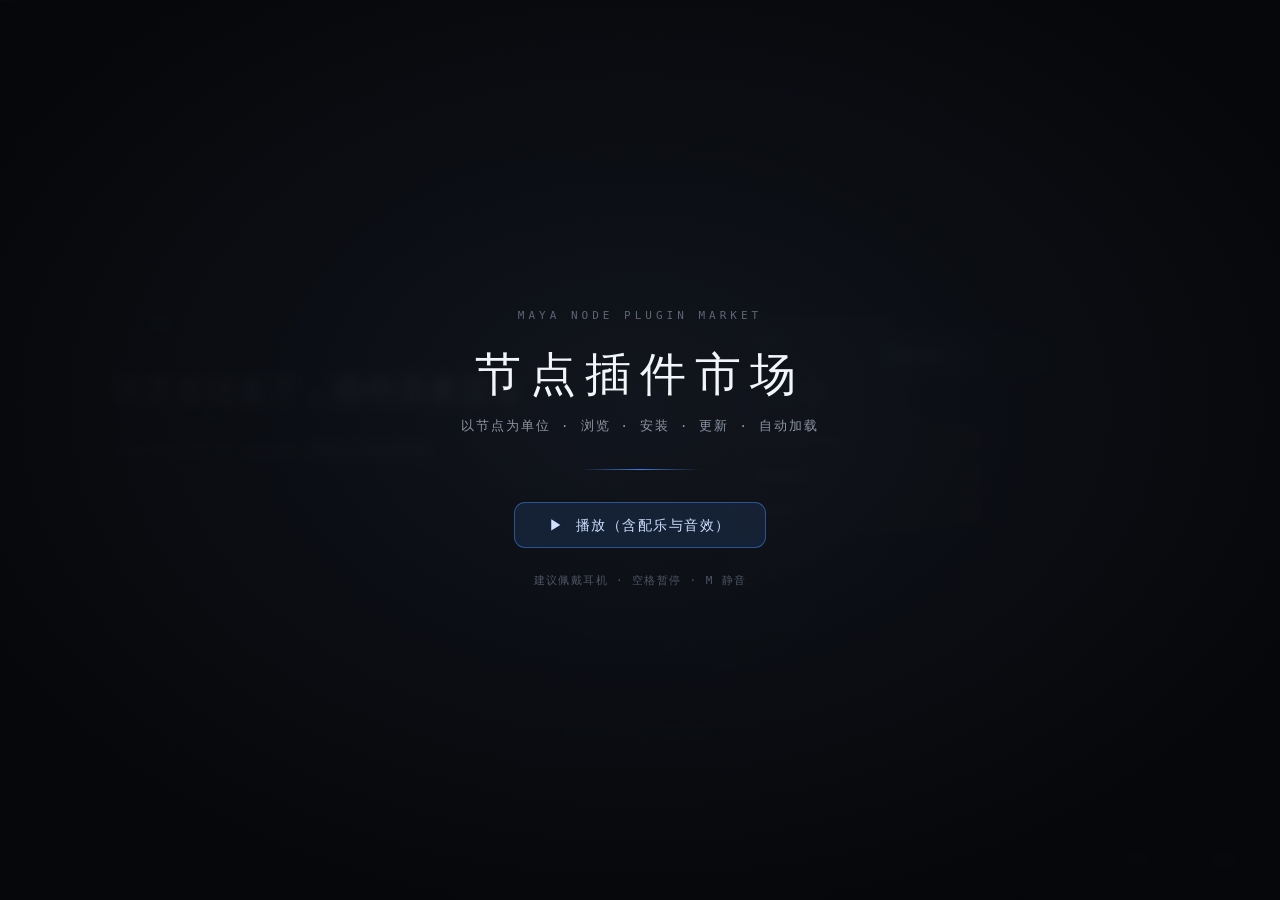
==== promo/node_market_trailer.html @ d29699cb "docs: add node plugin market promo trailer (self-contained HTML)" ====
<!doctype html>
<html lang="zh-CN">
<head>
<meta charset="utf-8">
<meta name="viewport" content="width=device-width,initial-scale=1">
<title>节点插件市场 · 宣传影片</title>
<style>
  html,body{margin:0;height:100%;background:#06070a;overflow:hidden}
  #stage{position:fixed;inset:0;display:block}
  #bar{position:fixed;top:0;left:0;height:2px;width:0;z-index:9;
    background:linear-gradient(90deg,#3f7fe0,#9b7fe0,#2ebf9f);
    box-shadow:0 0 16px rgba(63,127,224,.85)}
  .btn{position:fixed;bottom:24px;z-index:9;padding:9px 16px;border-radius:9px;cursor:pointer;
    background:rgba(20,23,28,.78);color:#c9d0db;border:1px solid rgba(63,127,224,.32);
    font:13px/1 "Cascadia Mono",Consolas,"Microsoft YaHei",monospace;letter-spacing:.5px;
    backdrop-filter:blur(8px);transition:.2s}
  .btn:hover{color:#eef2f8;border-color:#3f7fe0;transform:translateY(-1px)}
  #replay{right:26px}
  #mute{right:112px;min-width:76px;text-align:center}
  #hint{position:fixed;left:26px;bottom:28px;z-index:9;color:#3f4653;
    font:11px/1.5 "Cascadia Mono",Consolas,"Microsoft YaHei",monospace;letter-spacing:.8px;user-select:none}
  #start{position:fixed;inset:0;z-index:20;display:flex;align-items:center;justify-content:center;
    background:radial-gradient(60% 60% at 50% 45%,rgba(18,22,30,.92),rgba(6,7,10,.98));
    backdrop-filter:blur(6px);transition:opacity .5s}
  #start.hide{opacity:0;pointer-events:none}
  .st-in{text-align:center;max-width:640px}
  .st-kicker{font:11px/1 "Cascadia Mono",Consolas,monospace;letter-spacing:4px;color:#5c6675;margin-bottom:26px}
  .st-t{font:300 46px/1.2 "Microsoft YaHei","PingFang SC",sans-serif;color:#f2f5fa;letter-spacing:9px}
  .st-s{margin-top:14px;font:13px/1.6 "Cascadia Mono",Consolas,"Microsoft YaHei",monospace;
    color:#8d96a4;letter-spacing:2px}
  .st-line{width:120px;height:1px;margin:32px auto;background:linear-gradient(90deg,transparent,#3f7fe0,transparent)}
  #go{padding:15px 34px;border-radius:11px;cursor:pointer;border:1px solid rgba(63,127,224,.55);
    background:rgba(63,127,224,.14);color:#cfdfff;font:14px/1 "Microsoft YaHei",sans-serif;
    letter-spacing:1.5px;transition:.22s}
  #go:hover{background:rgba(63,127,224,.26);border-color:#3f7fe0;transform:translateY(-1px)}
  .st-h{margin-top:24px;font:11px/1.6 "Cascadia Mono",Consolas,"Microsoft YaHei",monospace;
    color:#4d5563;letter-spacing:1.4px}
</style>
</head>
<body>
<canvas id="stage"></canvas>
<div id="bar"></div>
<button id="replay" class="btn">重播</button>
<button id="mute" class="btn">♪ 声音</button>
<div id="hint">空格 暂停 · M 静音 · R 重播</div>
<div id="start">
  <div class="st-in">
    <div class="st-kicker">MAYA NODE PLUGIN MARKET</div>
    <div class="st-t">节点插件市场</div>
    <div class="st-s">以节点为单位 · 浏览 · 安装 · 更新 · 自动加载</div>
    <div class="st-line"></div>
    <button id="go">▶&nbsp; 播放（含配乐与音效）</button>
    <div class="st-h">建议佩戴耳机 · 空格暂停 · M 静音</div>
  </div>
</div>
<script>
(function(){
'use strict';

var W=1600,H=900,DUR=56;
var D={bg:'#06070a',text:'#f2f5fa',dim:'#98a1b0',faint:'#5e6673',
  blue:'#4a86e8',purple:'#9b7fe0',teal:'#2ebf9f',yellow:'#f2c14e',red:'#e05561',green:'#57c98a'};
// 实际界面配色（Maya 深灰主题）
var U={win:'#32353a',bar:'#2b2e33',card:'#41454b',cardHi:'#474b52',input:'#2c2f34',
  border:'rgba(255,255,255,0.10)',border2:'rgba(255,255,255,0.16)',
  text:'#eceef1',dim:'#a8aeb6',faint:'#7d848c',
  accent:'#3f7fe0',accentDeep:'#2f65b8',green:'#41a86b',yellow:'#f2c14e',red:'#e05561',
  chip:'#3a3e44'};
var MONO='"Cascadia Mono",Consolas,"Microsoft YaHei",monospace';
var SANS='"Microsoft YaHei","PingFang SC",sans-serif';

// 真实插件图标
var ICON_SRC="[data-uri]";
var ICON=new Image(); ICON.src=ICON_SRC;

var canvas=document.getElementById('stage'),ctx=canvas.getContext('2d'),bar=document.getElementById('bar');
var cw=0,ch=0,vs=1,vx=0,vy=0;
function resize(){
  var dpr=Math.min(window.devicePixelRatio||1,2);
  cw=Math.floor(window.innerWidth*dpr); ch=Math.floor(window.innerHeight*dpr);
  canvas.width=cw; canvas.height=ch;
  canvas.style.width=window.innerWidth+'px'; canvas.style.height=window.innerHeight+'px';
  vs=Math.min(cw/W,ch/H); vx=(cw-W*vs)/2; vy=(ch-H*vs)/2;
}
window.addEventListener('resize',resize); resize();

// ---------------- 数学 ----------------
function clamp(v,a,b){return v<a?a:(v>b?b:v);}
function lin(t,a,b){return clamp((t-a)/(b-a),0,1);}
function easeOut(x){return 1-Math.pow(1-x,3);}
function easeInOut(x){return x<0.5?4*x*x*x:1-Math.pow(-2*x+2,3)/2;}
function easeOutQuint(x){return 1-Math.pow(1-x,5);}
function easeOutBack(x){var c=1.9;return 1+(c+1)*Math.pow(x-1,3)+c*Math.pow(x-1,2);}
function win(t,a,b,c,d){if(t<=a||t>=d)return 0;if(t<b)return easeOut(lin(t,a,b));if(t<=c)return 1;return 1-easeInOut(lin(t,c,d));}

// ---------------- 绘制原语 ----------------
function font(size,weight){return (weight||400)+' '+size+'px '+MONO;}
function txt(s,x,y,size,color,alpha,align,weight,spacing,family){
  if(alpha===undefined)alpha=1;
  if(alpha<=0.004||s===undefined||s==='')return;
  ctx.save(); ctx.globalAlpha=alpha; ctx.font=(weight||400)+' '+size+'px '+(family||MONO);
  ctx.fillStyle=color; ctx.textAlign=align||'left'; ctx.textBaseline='alphabetic';
  if(spacing&&'letterSpacing' in ctx)ctx.letterSpacing=spacing+'px';
  ctx.fillText(String(s),x,y); ctx.restore();
}
function measure(s,size,weight,spacing,family){
  ctx.save(); ctx.font=(weight||400)+' '+size+'px '+(family||MONO);
  if(spacing&&'letterSpacing' in ctx)ctx.letterSpacing=spacing+'px';
  var w=ctx.measureText(String(s)).width; ctx.restore(); return w;
}
function rrect(x,y,w,h,r,fill,stroke,lw,alpha){
  if(alpha===undefined)alpha=1;
  if(alpha<=0.004||w<=0||h<=0)return;
  ctx.save(); ctx.globalAlpha=alpha;
  var rr=Math.min(r,Math.abs(w)/2,Math.abs(h)/2);
  ctx.beginPath(); ctx.moveTo(x+rr,y);
  ctx.arcTo(x+w,y,x+w,y+h,rr); ctx.arcTo(x+w,y+h,x,y+h,rr);
  ctx.arcTo(x,y+h,x,y,rr); ctx.arcTo(x,y,x+w,y,rr);
  ctx.closePath();
  if(fill){ctx.fillStyle=fill;ctx.fill();}
  if(stroke){ctx.lineWidth=lw||1;ctx.strokeStyle=stroke;ctx.stroke();}
  ctx.restore();
}
// 深色实心面板（实际 UI 用）
function solid(x,y,w,h,r,fill,alpha,stroke){
  rrect(x,y,w,h,r,fill,stroke||null,1,alpha);
}
function glow(x,y,r,color,alpha){
  if(alpha<=0.004||r<=0)return;
  ctx.save(); ctx.globalAlpha=alpha;
  var g=ctx.createRadialGradient(x,y,0,x,y,r);
  g.addColorStop(0,color);
  g.addColorStop(0.45,color.replace(/rgba\(([^,]+),([^,]+),([^,]+),([^)]+)\)/,
    function(m,a,b,c2,d){return 'rgba('+a+','+b+','+c2+','+(d*0.42)+')';}));
  g.addColorStop(1,'rgba(0,0,0,0)');
  ctx.fillStyle=g; ctx.beginPath(); ctx.arc(x,y,r,0,Math.PI*2); ctx.fill(); ctx.restore();
}
function dot(x,y,r,color,alpha){
  if(alpha<=0.004)return;
  ctx.save(); ctx.globalAlpha=alpha; ctx.fillStyle=color;
  ctx.beginPath(); ctx.arc(x,y,r,0,Math.PI*2); ctx.fill(); ctx.restore();
}
function line(x1,y1,x2,y2,color,alpha,lw,dash){
  if(alpha<=0.004)return;
  ctx.save(); ctx.globalAlpha=alpha; ctx.strokeStyle=color; ctx.lineWidth=lw||1;
  if(dash)ctx.setLineDash(dash);
  ctx.beginPath(); ctx.moveTo(x1,y1); ctx.lineTo(x2,y2); ctx.stroke(); ctx.restore();
}
function hexRgb(hex){
  var m=String(hex).match(/^#?(..)(..)(..)$/);
  if(!m)return '74,134,232';
  return parseInt(m[1],16)+','+parseInt(m[2],16)+','+parseInt(m[3],16);
}
function hexNode(cx,cy,r,color,alpha,fillA,hole){
  if(alpha<=0.004||r<=0)return;
  var rgb=hexRgb(color);
  ctx.save(); ctx.globalAlpha=alpha; ctx.beginPath();
  for(var i=0;i<6;i++){
    var a=Math.PI/6+i*Math.PI/3,x=cx+Math.cos(a)*r,y=cy+Math.sin(a)*r;
    if(i===0)ctx.moveTo(x,y); else ctx.lineTo(x,y);
  }
  ctx.closePath();
  ctx.fillStyle='rgba('+rgb+','+((fillA===undefined)?0.14:fillA)+')'; ctx.fill();
  if(color){ctx.lineWidth=1.2;ctx.strokeStyle=color;ctx.stroke();}
  if(hole!==0){ctx.fillStyle='rgba(9,11,15,0.6)';
    ctx.beginPath(); ctx.arc(cx,cy,Math.max(2,r*0.24),0,Math.PI*2); ctx.fill();}
  ctx.restore();
}
function drawIcon(cx,cy,size,alpha,rot,glowA){
  if(alpha<=0.004||size<=1)return;
  if(glowA)glow(cx,cy,size*0.9,'rgba(74,134,232,0.5)',glowA);
  ctx.save(); ctx.globalAlpha=alpha; ctx.translate(cx,cy);
  if(rot)ctx.rotate(rot);
  if(ICON.complete&&ICON.naturalWidth)ctx.drawImage(ICON,-size/2,-size/2,size,size);
  else rrect(-size/2,-size/2,size,size,size*0.2,'#262a31','rgba(74,134,232,0.6)',2,1);
  ctx.restore();
}
// 插件图标方块：首字 + 品牌色渐变（与实际卡片一致）
function charTile(x,y,size,ch,accent,alpha){
  if(alpha<=0.004||size<=2)return;
  var g=ctx.createLinearGradient(x,y,x,y+size);
  g.addColorStop(0,accent);
  g.addColorStop(1,'rgba(0,0,0,0.55)');
  ctx.save(); ctx.globalAlpha=alpha;
  rrect(x,y,size,size,Math.max(3,size*0.13),accent,null,0,1);
  ctx.fillStyle=g; rrect(x,y,size,size,Math.max(3,size*0.13),g,null,0,1);
  txt(ch,x+size/2,y+size*0.5+size*0.22,size*0.52,'#ffffff',1,'center',600,0,SANS);
  ctx.restore();
}
function chip(s,x,y,color,alpha,size,tint){
  size=size||11;
  var w=measure(s,size,500)+20;
  rrect(x,y,w,22,11,tint||'rgba(255,255,255,0.045)',color,1,alpha);
  txt(s,x+w/2,y+15,size,color,alpha,'center',500,0.3);
  return w;
}
function micro(s,x,y,alpha,color){
  txt(s,x,y,10.5,color||D.faint,alpha,'left',500,3);
}
function ringPulse(cx,cy,r0,r1,p,color,alpha,lw){
  if(p<=0||p>=1)return;
  ctx.save(); ctx.globalAlpha=alpha*(1-p)*0.85;
  ctx.strokeStyle=color; ctx.lineWidth=lw||2;
  ctx.beginPath(); ctx.arc(cx,cy,r0+(r1-r0)*p,0,Math.PI*2); ctx.stroke(); ctx.restore();
}
function pbar(x,y,w,h,p,color,alpha,bgColor){
  rrect(x,y,w,h,h/2,bgColor||'rgba(255,255,255,0.055)',null,0,alpha);
  if(p>0)rrect(x,y,w*p,h,h/2,color,null,0,alpha);
}
function drawCursor(x,y,a){
  if(a<=0.004)return;
  ctx.save(); ctx.globalAlpha=a; ctx.fillStyle='#ffffff';
  ctx.beginPath();
  ctx.moveTo(x,y); ctx.lineTo(x,y+21); ctx.lineTo(x+5.6,y+16.2);
  ctx.lineTo(x+9.4,y+24.2); ctx.lineTo(x+13.2,y+22.5);
  ctx.lineTo(x+9.4,y+14.5); ctx.lineTo(x+15.3,y+13.8);
  ctx.closePath(); ctx.fill();
  ctx.strokeStyle='rgba(5,7,10,0.85)'; ctx.lineWidth=1.1; ctx.stroke(); ctx.restore();
}

// ---------------- 背景 ----------------
var stars=(function(){
  var s=20240501,out=[];
  function rnd(){s=(s*1103515245+12345)&0x7fffffff;return s/0x7fffffff;}
  for(var i=0;i<170;i++)out.push([rnd()*W,rnd()*H,rnd()*1.4+0.3,rnd()*0.5+0.1,rnd()*6.28]);
  return out;
})();
var grainCanvas=document.createElement('canvas');
grainCanvas.width=96; grainCanvas.height=96;
(function(){
  var g=grainCanvas.getContext('2d'),data=g.createImageData(96,96);
  for(var i=0;i<data.data.length;i+=4){
    var v=(Math.random()*255)|0;
    data.data[i]=v; data.data[i+1]=v; data.data[i+2]=v; data.data[i+3]=20;
  }
  g.putImageData(data,0,0);
})();
var grainPattern=null;
function bg(t){
  ctx.fillStyle=D.bg; ctx.fillRect(0,0,W,H);
  ctx.save(); ctx.globalCompositeOperation='lighter';
  glow(W*0.36+Math.sin(t*0.21)*90,H*0.40+Math.cos(t*0.17)*60,760,'rgba(74,134,232,0.07)',1);
  glow(W*0.70+Math.cos(t*0.19)*110,H*0.54+Math.sin(t*0.23)*70,660,'rgba(155,127,224,0.055)',1);
  glow(W*0.50+Math.sin(t*0.13+1.4)*170,H*0.94,560,'rgba(46,191,159,0.038)',1);
  ctx.restore();
  ctx.save(); ctx.globalAlpha=0.5; ctx.strokeStyle='rgba(255,255,255,0.03)'; ctx.lineWidth=1;
  for(var x=0;x<=W;x+=72){ctx.beginPath();ctx.moveTo(x,0);ctx.lineTo(x,H);ctx.stroke();}
  for(var yy=0;yy<=H;yy+=72){ctx.beginPath();ctx.moveTo(0,yy);ctx.lineTo(W,yy);ctx.stroke();}
  ctx.restore();
  var mask=ctx.createRadialGradient(W/2,H*0.5,200,W/2,H*0.5,860);
  mask.addColorStop(0,'rgba(6,7,10,0)'); mask.addColorStop(1,'rgba(6,7,10,0.94)');
  ctx.fillStyle=mask; ctx.fillRect(0,0,W,H);
  for(var i=0;i<stars.length;i++){
    var st=stars[i],tw=0.55+0.45*Math.sin(t*1.4+st[4]);
    dot(st[0],st[1],st[2],'#9fb0cd',st[3]*tw*0.55);
  }
}
function grain(){
  if(!grainPattern)grainPattern=ctx.createPattern(grainCanvas,'repeat');
  ctx.save(); ctx.globalAlpha=0.42; ctx.fillStyle=grainPattern;
  ctx.translate(-(Math.random()*96|0),-(Math.random()*96|0));
  ctx.fillRect(0,0,W+96,H+96); ctx.restore();
}

// =====================================================================
// 第一段：五个真实痛点（0 – 8.0s）
// =====================================================================
var BEATS=[
  {no:'01',tag:'交付',t1:'场景发过去了，插件没发过去',t2:'对方打开先看到一片 unknown，再回头找你问安装包'},
  {no:'02',tag:'版本',t1:'同一个插件，三个版本在飞',t2:'网盘、群文件、桌面各存一份，没人知道哪个才是最新'},
  {no:'03',tag:'依赖',t1:'装上了，却报 No module named',t2:'节点依赖散在别人电脑上，缺一个包整条绑定就断'},
  {no:'04',tag:'加载',t1:'节点在，场景还是错的',t2:'插件躺在硬盘里没有 load，绑定结果和作者看到的完全不同'},
  {no:'05',tag:'检索',t1:'想找一个节点，只能靠问人',t2:'没有目录、没有版本、没有作者，工具只在群里口口相传'}
];
var BEAT_LEN=1.6;
var BEAT_TOTAL=BEATS.length*BEAT_LEN;

function beatArt0(a,x,y){
  rrect(x-200,y-108,190,120,8,'rgba(255,255,255,0.03)',D.line||'rgba(255,255,255,0.09)',1,a*0.85);
  txt('场景.mb',x-186,y-84,11,D.faint,a*0.9,'left',400);
  txt('2.4 GB',x-186,y-66,9,D.faint,a*0.7,'left',400);
  line(x-200,y-56,x-10,y-56,'rgba(255,255,255,0.09)',a*0.7,1);
  hexNode(x-150,y-24,17,D.blue,a*0.75,0.12,1);
  hexNode(x-110,y-24,17,D.purple,a*0.75,0.12,1);
  dot(x-70,y-24,4,D.red,a*0.9);
  rrect(x-38,y-96,232,52,10,'rgba(74,134,232,0.09)','rgba(74,134,232,0.42)',1,a);
  txt('“插件也发我一下”',x-22,y-64,12,'#cfe0ff',a,'left',400);
  var bad=['unknownTransform','unknownDag','unknown'];
  for(var i=0;i<3;i++){
    var by=y+20+i*44;
    rrect(x-200,by,300,34,6,'rgba(224,85,97,0.06)','rgba(224,85,97,0.35)',1,a*0.9);
    txt(bad[i],x-186,by+21,11,'#e8b4ba',a*0.9,'left',400);
    dot(x+82,by+17,3.5,D.red,a*0.9);
  }
}
function beatArt1(a,x,y){
  var cards=[[-150,-92,'v1',-0.14],[20,-60,'v1.2',0.05],[150,-96,'v2',0.12]];
  for(var i=0;i<cards.length;i++){
    var c2=cards[i];
    ctx.save(); ctx.globalAlpha=a*0.6;
    ctx.translate(x+c2[0],y+c2[1]); ctx.rotate(c2[3]);
    ctx.fillStyle='rgba(255,255,255,0.045)'; ctx.fillRect(-72,-46,144,92);
    ctx.strokeStyle='rgba(255,255,255,0.09)'; ctx.lineWidth=1; ctx.strokeRect(-72,-46,144,92);
    ctx.fillStyle=D.faint; ctx.fillRect(-58,-28,64,3); ctx.fillRect(-58,-16,92,2);
    ctx.restore();
    txt(c2[2],x+c2[0]+50,y+c2[1]+34,11,'#a4adbb',a*0.55,'left',500);
  }
  txt('?',x+40,y+92,64,'rgba(255,255,255,0.10)',a,'center',300);
  chip('网盘',x-168,y+112,D.dim,a*0.9);
  chip('群文件',x-108,y+112,D.dim,a*0.9);
  chip('桌面',x-26,y+112,D.dim,a*0.9);
  txt('谁是 v2 ?',x+96,y+126,12,D.red,a*0.85,'left',500);
}
function beatArt2(a,x,y){
  rrect(x-206,y-108,412,196,10,'rgba(10,13,17,0.92)','rgba(255,255,255,0.10)',1,a);
  txt('Python',x-190,y-84,9,D.faint,a*0.7,'left',500,2);
  txt('> import _lib',x-190,y-56,12,'#a9b6c8',a,'left',400);
  txt('Traceback (most recent call last):',x-190,y-26,11,D.faint,a*0.8,'left',400);
  txt('ModuleNotFoundError:',x-190,y+2,12,'#f0a0a8',a,'left',500);
  txt("  No module named '_lib'",x-190,y+24,12,'#f0a0a8',a,'left',500);
  line(x-206,y+44,x+206,y+44,'rgba(255,255,255,0.09)',a*0.8,1);
  txt('别人电脑上缺的就是这一行',x-190,y+68,11,D.faint,a*0.85,'left',400);
  dot(x+186,y+6,4,D.red,a*0.85);
}
function beatArt3(a,x,y){
  var nodes=[[x-150,y-40,D.blue],[x+40,y-60,D.teal],[x-40,y+52,D.purple]];
  var links=[[0,1],[1,2],[2,0]];
  for(var i=0;i<links.length;i++){
    var p=nodes[links[i][0]],q=nodes[links[i][1]],broken=i===1;
    ctx.save(); ctx.globalAlpha=a*(broken?0.55:0.32);
    ctx.strokeStyle=broken?D.red:'rgba(150,185,240,0.9)'; ctx.lineWidth=1.2;
    if(broken)ctx.setLineDash([5,5]);
    ctx.beginPath(); ctx.moveTo(p[0],p[1]); ctx.lineTo(q[0],q[1]); ctx.stroke(); ctx.restore();
    if(broken){
      dot((p[0]+q[0])/2,(p[1]+q[1])/2,4,D.red,a*0.9);
      line((p[0]+q[0])/2-11,(p[1]+q[1])/2-11,(p[0]+q[0])/2+11,(p[1]+q[1])/2+11,D.red,a*0.8,2);
    }
  }
  for(var k=0;k<nodes.length;k++)hexNode(nodes[k][0],nodes[k][1],20,nodes[k][2],a*0.9,0.14,1);
  chip('loaded = false',x-110,y+112,D.red,a*0.95,'rgba(224,85,97,0.10)');
  txt('节点都在，连接是错的',x+10,y+126,12,D.red,a*0.8,'left',400);
}
function beatArt4(a,x,y){
  rrect(x-206,y-96,412,50,10,'rgba(255,255,255,0.04)','rgba(255,255,255,0.09)',1,a);
  txt('搜索节点 / 编号 / 作者',x-188,y-64,12,D.faint,a*0.9,'left',400);
  line(x-16,y-84,x-16,y-52,D.blue,a,1.4);
  rrect(x-206,y-26,412,150,10,'rgba(255,255,255,0.02)','rgba(255,255,255,0.09)',1,a*0.9);
  txt('?',x+20,y+52,54,'rgba(255,255,255,0.10)',a,'center',300);
  var tags=['没有目录','没有版本','没有作者'];
  for(var i=0;i<tags.length;i++)chip(tags[i],x-206+18+i*104,y+96,D.red,a*0.85,'rgba(224,85,97,0.08)');
  for(var k=0;k<3;k++)dot(x-186+k*22,y+146+(k%2?0:4),3,'rgba(255,255,255,0.14)',a*0.6);
  txt('问一下同事？',x-100,y+152,11,D.faint,a*0.8,'left',400);
}
var ART=[beatArt0,beatArt1,beatArt2,beatArt3,beatArt4];

function sceneBeats(t){
  for(var i=0;i<BEATS.length;i++){
    var s=i*BEAT_LEN,a=win(t,s,s+0.24,s+BEAT_LEN-0.26,s+BEAT_LEN);
    if(a<=0.004)continue;
    var b=BEATS[i],lx=140,ly=296,rise=(1-easeOut(lin(t,s,s+0.55)))*20;

    txt(b.no,lx,ly+rise,12,D.faint,a*0.9,'left',500,3);
    var cw0=chip(b.tag,lx+38,ly-16+rise,D.blue,a,10.5,'rgba(74,134,232,0.10)');
    line(lx+48+cw0+12,ly-5+rise,lx+48+cw0+64,ly-5+rise,'rgba(255,255,255,0.09)',a*0.55,1);

    txt(b.t1,lx,ly+92+rise,38,D.text,a,'left',300,1.5);
    rrect(lx,ly+112+rise,140*easeOut(lin(t,s+0.2,s+0.85)),2,1,D.blue,null,0,a*0.85);
    txt(b.t2,lx,ly+160+rise,16,D.dim,a*0.95,'left',400,0.5);

    ART[i](a,1130,400+rise);
  }

  var piv=win(t,BEAT_TOTAL-0.75,BEAT_TOTAL-0.15,BEAT_TOTAL+0.6,BEAT_TOTAL+1.2);
  if(piv>0.004){
    ctx.save(); ctx.globalAlpha=piv;
    var pw=measure('五个场景，同一个根源',24,300,3)+104;
    rrect(W/2-pw/2,414,pw,74,14,'rgba(14,18,24,0.86)','rgba(74,134,232,0.30)',1,1);
    txt('五个场景，同一个根源',W/2-30,448,24,D.text,1,'center',300,3);
    txt('插件没有分发方式',W/2-30,474,13,D.blue,1,'center',400,2);
    txt('→',W/2+pw/2-34,456,20,D.blue,1,'center',400);
    ctx.restore();
  }

  var noteA=win(t,0.35,0.9,BEAT_TOTAL-0.9,BEAT_TOTAL-0.35);
  txt('真实场景 · 每天都在发生',W/2,806,11.5,D.faint,noteA*0.85,'center',500,4);
}

// =====================================================================
// 第二段：碎片汇聚成真实图标（8.0 – 11.8s）
// =====================================================================
var SHARDS=(function(){
  var s=424242,out=[];
  function rnd(){s=(s*1103515245+12345)&0x7fffffff;return s/0x7fffffff;}
  for(var i=0;i<190;i++){
    var ang=rnd()*Math.PI*2,rad=260+rnd()*460;
    out.push({x:W/2+Math.cos(ang)*rad,y:392+Math.sin(ang)*rad*0.6,r:1.1+rnd()*2.3,d:rnd()*0.5,
      col:rnd()<0.42?'rgba(120,165,240,0.9)':(rnd()<0.5?'rgba(170,140,230,0.9)':'rgba(70,200,175,0.85)')});
  }
  return out;
})();

function sceneGather(t){
  var base=win(t,7.9,8.3,11.5,11.9);
  if(base<=0.004)return;
  var CX=W/2,CY=392;
  ctx.save(); ctx.globalCompositeOperation='lighter';
  for(var i=0;i<SHARDS.length;i++){
    var p=SHARDS[i],k=easeInOut(clamp(lin(t,8.0+p.d,9.6+p.d),0,1));
    var x=p.x+(CX-p.x)*k,y=p.y+(CY-p.y)*k,al=base*(1-clamp((k-0.8)/0.2,0,1))*0.95;
    dot(x,y,p.r,p.col,al);
    if(k>0.55&&al>0.2)glow(x,y,11,p.col,al*0.4);
  }
  ctx.restore();
  var burst=clamp(lin(t,9.5,10.4),0,1);
  glow(CX,CY,320*(0.35+burst*0.65),'rgba(74,134,232,0.55)',base*(0.3+0.55*Math.sin(burst*Math.PI)));
  ringPulse(CX,CY,110,430,lin(t,9.9,11.2),'rgba(120,170,255,1)',base*0.8,2);
  ringPulse(CX,CY,80,330,lin(t,10.2,11.5),'rgba(155,127,224,1)',base*0.55,1.4);
  var ic=easeOutBack(lin(t,9.85,10.9));
  if(ic>0){
    var size=216*ic,rot=(1-ic)*0.55+Math.sin((t-9.8)*0.8)*0.008;
    drawIcon(CX,CY,size,base,rot,base*0.45*easeOut(lin(t,10.1,10.9)));
  }
  var capA=win(t,10.5,11.1,11.5,11.9);
  txt('把散落的插件，收进一个窗口',CX,620,22,D.dim,capA*base,'center',400,3);
  txt('同一个入口 · 同一个图标 · 同一个版本',CX,652,12,D.faint,capA*base*0.85,'center',400,2);
}

// =====================================================================
// 第三段：市场窗口（按实际界面 1:1 还原，11.8 – 16.8s）
// =====================================================================
var WR={x:200,y:48,w:1200,h:704};

var PLUGINS=[
  {name:'魔方绑定',author:'詹康明',ver:'v2.0.0',node:'rubikCubeNode',id:'0x00141488',
   char:'魔',accent:'#2f9187',loaded:true,fav:true,
   desc:['程序化生成任意尺寸的魔方绑定：每层独立控','制器、90°吸附提交、自动配色。点「运行」会','加载节点并生成绑定。']},
  {name:'通用附着版卷轴',author:'詹康明',ver:'v1.0.1',node:'scrollMarketNode',id:'0x00151502',
   char:'通',accent:'#2b7d76',loaded:false,fav:false,
   desc:['打开通用附着版卷轴窗口。每次点「运行」都','会先卸载，再重新加载插件和窗口模块，改完','代码不用重启 Maya。']},
  {name:'样条 IK',author:'詹康明',ver:'v1.2.3',node:'ikSplineNode',id:'0x00141486',
   char:'样',accent:'#3f7fe0',loaded:false,fav:true,
   desc:['沿样条曲线求解 IK 链，支持扭转与拉伸，可','直接替换 Maya 原生 ikSplineHandle，参数随','场景保存。']},
  {name:'裙子毛囊',author:'詹康明',ver:'v1.1.0',node:'hairFollicleNode',id:'0x00151503',
   char:'裙',accent:'#8a6fbf',loaded:false,fav:false,
   desc:['毛囊驱动的裙子解算，支持碰撞、重力与多层','布料叠加，适合长裙与披风。']}
];

function uiBtn(x,y,w,h,label,alpha,filled,color,arrow){
  rrect(x,y,w,h,6,filled?(color||U.accent):'#3a3e44',
        filled?null:'rgba(255,255,255,0.11)',1,alpha);
  var ox=arrow?4:0;
  txt(label,x+w/2-ox,y+h/2+4,11,filled?'#ffffff':'#cfd5dc',alpha,'center',500,0.3,SANS);
  if(arrow)txt(arrow,x+w-14,y+h/2+4,10,'#a8aeb6',alpha,'center',400);
}

function uiSwitch(x,y,on,alpha){
  rrect(x,y,32,17,8.5,on?'rgba(63,127,224,0.20)':'rgba(255,255,255,0.06)',
        on?'rgba(63,127,224,0.85)':'rgba(255,255,255,0.16)',1,alpha);
  dot(x+(on?23:9),y+8.5,6,on?U.accent:'#8d949c',alpha);
}

function uiTabs(x,y,active,alpha){
  var tabs=['发现','在线','收藏','已加载','设置'],tx=x;
  for(var i=0;i<tabs.length;i++){
    var tw2=measure(tabs[i],13,600,0.5,SANS),act=i===active;
    if(act)rrect(tx-11,y-19,tw2+22,30,6,'rgba(63,127,224,0.13)',null,0,alpha);
    txt(tabs[i],tx,y,13,act?'#7cb0ff':'#8d949c',alpha,'left',act?600:400,0.5,SANS);
    tx+=tw2+36;
  }
}

function uiShell(t,alpha,tab,opt){
  opt=opt||{}; var R=WR,w=R.w,h=R.h;
  // 窗口底
  ctx.save(); ctx.shadowColor='rgba(0,0,0,0.55)'; ctx.shadowBlur=42; ctx.shadowOffsetY=18;
  solid(R.x,R.y,w,h,9,'#32363b',alpha); ctx.restore();
  solid(R.x,R.y,w,h,9,null,0,'rgba(255,255,255,0.11)');
  // 标题栏
  rrect(R.x+1,R.y+1,w-2,66,8,'#2e3237',null,0,alpha);
  rrect(R.x+1,R.y+56,w-2,11,0,'#2e3237',null,0,alpha);
  line(R.x+1,R.y+67,R.x+w-1,R.y+67,'rgba(255,255,255,0.10)',alpha,1);

  txt('节点插件市场',R.x+28,R.y+43,25,U.text,alpha,'left',700,1,SANS);
  var tw=measure('节点插件市场',25,700,1,SANS),px=R.x+28+tw+20;
  rrect(px,R.y+21,106,27,13.5,'#3b3f45','rgba(255,255,255,0.11)',1,alpha);
  dot(px+16,R.y+34.5,3.4,U.accent,alpha);
  txt('v3.1.6 · 节点驱动',px+27,R.y+39,10,'#b8c0c9',alpha,'left',500,0.3,SANS);
  txt('作者 詹康明',px+124,R.y+39,11,'#8d949c',alpha,'left',400,0.5,SANS);

  // 窗口按钮
  var bx=R.x+w-352;
  uiBtn(bx,R.y+19,88,29,'导入插件',alpha,false,null,'▾');
  uiBtn(bx+96,R.y+19,52,29,'更新',alpha);
  uiBtn(bx+156,R.y+19,52,29,'刷新',alpha);
  uiBtn(bx+216,R.y+19,64,29,'清缓存',alpha);
  txt('—',R.x+w-30,R.y+35,13,'#9aa1a9',alpha,'center',400);
  txt('▢',R.x+w-52,R.y+35,12,'#9aa1a9',alpha,'center',400);
  txt('✕',R.x+w-74,R.y+35,12,'#9aa1a9',alpha,'center',400);

  // 副标题
  txt('以 Maya 节点为单位的插件市场：识别插件目录里的节点，自动生成启动按钮',
      R.x+28,R.y+92,11.5,'#9aa1a9',alpha,'left',400,0.3,SANS);

  // 搜索框
  var sx=R.x+28,sy=R.y+106,sw=w-28*2-286,sh=40;
  rrect(sx,sy,sw,sh,8,U.input,opt.focus?'#3f7fe0':'rgba(255,255,255,0.12)',1.2,alpha);
  dot(sx+20,sy+21,5.2,'rgba(255,255,255,0.30)',alpha);
  line(sx+23,sy+24,sx+27,sy+28,'rgba(255,255,255,0.30)',alpha,1.4);
  txt(opt.search||'搜索插件 / 节点 / 作者 / 序号',sx+40,sy+25,12,
      opt.search?'#d7dde4':'#7d848c',alpha,'left',400,0.4,SANS);

  uiTabs(R.x+w-268,R.y+130,tab,alpha);

  // 标签行
  var ty=R.y+158;
  if(opt.tags!==false){
    rrect(sx,ty,132,29,6,U.input,'rgba(255,255,255,0.10)',1,alpha);
    txt('搜索标签',sx+14,ty+19,11,'#7d848c',alpha,'left',400,0.4,SANS);
    var tags=['全部','零轴','程序化','窗口','绑定','附着','魔方'],tx=sx+146;
    for(var i=0;i<tags.length;i++){
      var tW=measure(tags[i],11,400,0.3,SANS)+22;
      rrect(tx,ty,tW,29,6,i===0?'rgba(63,127,224,0.14)':'rgba(255,255,255,0.03)',
            i===0?'rgba(63,127,224,0.5)':'rgba(255,255,255,0.12)',1,alpha);
      txt(tags[i],tx+tW/2,ty+19,11,i===0?'#8dbaff':'#c3c9d0',alpha,'center',400,0.3,SANS);
      tx+=tW+8;
    }
  }

  // 底部栏
  var fy=R.y+h-46;
  line(R.x+1,fy,R.x+w-1,fy,'rgba(255,255,255,0.10)',alpha,1);
  txt(opt.path||'插件目录: E:\\code\\my_code\\IterativeVersion\\Maya_PY3_plug-in_2025\\ui\\qt_ui\\custom_commands\\nodes',
      R.x+28,fy+29,10,'#7d848c',alpha,'left',400,0,SANS);
  var cnt=opt.count||'4 个节点 · 1 个已加载 · 2 个收藏';
  txt(cnt,R.x+w-176,fy+29,10.5,'#9aa1a9',alpha,'right',400,0.3,SANS);
  rrect(R.x+w-160,fy+12,132,30,6,'rgba(255,255,255,0.04)','rgba(255,255,255,0.12)',1,alpha);
  txt('打开插件目录',R.x+w-94,fy+31,11,'#cfd5dc',alpha,'center',400,0.3,SANS);
}

function drawCard(x,y,w,h,p,pl,alpha,cursorOn){
  if(p<=0.004)return;
  var dy=(1-p)*14;
  rrect(x,y+dy,w,h,8,U.card,'rgba(255,255,255,0.09)',1,alpha*Math.min(1,p));
  // 图标方块
  charTile(x+16,y+dy+14,56,pl.char,pl.accent,alpha*Math.min(1,p));
  // 标题
  txt(pl.name,x+86,y+dy+39,15.5,U.text,alpha*p,'left',600,0.3,SANS);
  // 状态
  var stTxt=pl.loaded?'已加载':'未加载';
  var stW=measure(stTxt,10.5,400,0.3,SANS);
  txt(stTxt,x+w-16,y+dy+37,10.5,pl.loaded?U.green:'#8d949c',alpha*p,'right',400,0.3,SANS);
  dot(x+w-24-stW,y+dy+33,3.5,pl.loaded?U.green:'#8d949c',alpha*p);
  // 作者 · 版本
  txt(pl.author+' · '+pl.ver,x+86,y+dy+60,10.5,'#a3aab2',alpha*p,'left',400,0.3,SANS);
  // 节点名
  txt(pl.node,x+16,y+dy+88,10.5,'#b9c0c8',alpha*p,'left',400,0,SANS);
  // 序号胶囊
  var idW=measure(pl.id,9.5,400,0)+16;
  rrect(x+w-16-idW,y+dy+74,idW,20,4,'#35383d','rgba(255,255,255,0.10)',1,alpha*p);
  txt(pl.id,x+w-16-idW/2,y+dy+88,9.5,'#9aa1a9',alpha*p,'center',400,0,SANS);
  // 描述
  for(var i=0;i<pl.desc.length;i++){
    txt(pl.desc[i],x+16,y+dy+116+i*17,10.5,'#9aa1a9',alpha*p*0.95,'left',400,0,SANS);
  }
  // 开机自动加载
  var on=pl.loaded&&pl.auto;
  uiSwitch(x+16,y+dy+176,on,alpha*p);
  txt('开机自动加载',x+56,y+dy+189,10.5,'#a8aeb6',alpha*p,'left',400,0.3,SANS);
  // 按钮行
  var by=y+dy+h-38,bh=30;
  uiBtn(x+16,by,30,bh,'★',alpha*p,false,pl.fav?U.yellow:null);
  uiBtn(x+52,by,54,bh,'详情',alpha*p);
  uiBtn(x+110,by,56,bh,'文件夹',alpha*p);
  if(pl.loaded)uiBtn(x+w-78,by,62,bh,'运行',alpha*p,true);
  else uiBtn(x+w-78,by,62,bh,'加载',alpha*p,true);
  if(cursorOn)ringPulse(x+w-47,by+15,6,26,cursorOn,'#ffffff',alpha*0.6,1.4);
}

function sceneMarket(t){
  var base=win(t,11.75,12.25,16.2,16.75);
  if(base<=0.004)return;

  var p=easeOutQuint(lin(t,11.6,12.9));
  var R=WR,cx2=R.x+R.w/2,cy2=R.y+R.h/2;
  var sx=0.96+0.04*p,sy=0.96+0.04*p;
  ctx.save();
  ctx.translate(cx2,cy2); ctx.scale(sx,sy); ctx.translate(-cx2,-cy2);
  glow(cx2,cy2,600,'rgba(63,127,224,0.16)',base*easeOut(lin(t,11.9,13.2)));
  uiShell(t,base,0,{focus:t>12.5&&t<13.6,path:null,count:'4 个节点 · 1 个已加载 · 2 个收藏'});

  var inner=win(t,12.55,13.1,16.2,16.75);
  if(inner<=0.004){ctx.restore();return;}

  var gx=R.x+28,gy=R.y+200,cw2=268,ch2=264,gap=16;
  for(var i=0;i<PLUGINS.length;i++){
    var cx3=gx+i*(cw2+gap);
    var cp=easeOutBack(lin(t,12.9+i*0.1,13.8+i*0.1));
    PLUGINS[i].auto=false;
    drawCard(cx3,gy,cw2,ch2,cp,PLUGINS[i],base,0);
  }

  // 第一张卡：开机自动加载开关被拨动
  var tg=easeInOut(lin(t,14.2,14.7));
  if(tg>0){
    var pl=PLUGINS[0];
    uiSwitch(gx+16,gy+176,tg>0.5,base);
    txt('开机自动加载',gx+56,gy+189,10.5,'#a8aeb6',base,'left',400,0.3,SANS);
    if(tg>0.5)glow(gx+32,gy+184,30,'rgba(63,127,224,0.5)',base*0.3);
  }

  // 光标移向「运行」并点击
  var R1=WR;
  var bx=gx+cw2-88+36,by=gy+ch2-38+15;
  var mp=easeInOut(lin(t,14.6,15.5));
  if(t<15.9)drawCursor(760+(bx-760)*mp,560+(by-560)*mp,base*easeOut(lin(t,14.3,14.7)));
  var click=lin(t,15.5,15.7);
  if(click>0)ringPulse(bx,by,7,34,click,base*0.7,'#ffffff',1.6);
  if(t>15.5){
    uiBtn(gx+cw2-88,gy+ch2-38,72,30,'运行中…',base,true);
  }
  // 运行后卡片状态变化
  var runA=win(t,15.65,16.0,16.2,16.75);
  if(runA>0.004){
    txt('已加载',gx+cw2-16,gy+37,10.5,U.green,runA,'right',400,0.3,SANS);
    dot(gx+cw2-24-30,gy+33,3.5,U.green,runA);
  }

  // 提示：更多节点在在线页
  var moreA=win(t,13.6,14.2,16.2,16.75);
  if(moreA>0.004){
    var hx=R.x+28,hy=gy+ch2+26;
    rrect(hx,hy,1120,44,6,'rgba(255,255,255,0.022)','rgba(255,255,255,0.08)',1,moreA*base);
    txt('＋',hx+22,hy+28,15,'rgba(255,255,255,0.30)',moreA*base,'left',400);
    txt('在线目录还有 4 个节点 · 切到「在线」即可安装，无需再去找网盘和群文件',
        hx+44,hy+27,11,'#9aa1a9',moreA*base,'left',400,0.2,SANS);
    txt('在线',hx+1088,hy+27,11,'#7cb0ff',moreA*base,'right',500,0.2,SANS);
  }

  ctx.restore();

  var capA=win(t,15.3,15.9,16.2,16.75);
  txt('按节点组织：一个序号 · 一个插件 · 一张卡片',W/2,806,15,D.dim,capA*base,'center',400,2);
}

// =====================================================================
// 第四段：详情与安装（16.8 – 21.9s）
// =====================================================================
function sceneInstall(t){
  var base=win(t,16.75,17.25,21.3,21.95);
  if(base<=0.004)return;
  var R=WR;

  uiShell(t,base,0,{tags:true,path:null});
  // 背景内容压暗
  rrect(R.x+1,R.y+68,R.w-2,R.h-69,0,'rgba(20,22,26,0.62)',null,0,base);

  var p=easeOutQuint(lin(t,16.9,17.8));
  var mw=520,my=R.y+108,mx=R.x+96;
  var dx=mx-(1-p)*24;

  // 模态卡
  ctx.save(); ctx.shadowColor='rgba(0,0,0,0.6)'; ctx.shadowBlur=40; ctx.shadowOffsetY=16;
  solid(dx,my,mw,R.h-180,8,'#3b3f45',base*Math.min(1,p)); ctx.restore();
  solid(dx,my,mw,R.h-180,8,null,0,'rgba(255,255,255,0.13)');
  rrect(dx+1,my+1,mw-2,44,7,'#34383d',null,0,base*Math.min(1,p));
  txt('插件详情',dx+18,my+29,13,U.text,base,'left',600,0.5,SANS);
  txt('✕',dx+mw-20,my+29,12,'#9aa1a9',base,'center',400);
  line(dx+1,my+45,dx+mw-1,my+45,'rgba(255,255,255,0.10)',base,1);

  var pl=PLUGINS[0];
  charTile(dx+18,my+62,84,pl.char,pl.accent,base);
  txt(pl.name,dx+118,my+92,20,U.text,base,'left',700,0.4,SANS);
  txt(pl.author+' · '+pl.ver,dx+118,my+114,11,'#a3aab2',base,'left',400,0.3,SANS);
  var idW=measure(pl.id,10,400,0)+18;
  rrect(dx+118,my+124,idW,22,4,'#35383d','rgba(255,255,255,0.10)',1,base);
  txt(pl.id,dx+118+idW/2,my+139,10,'#a3aab2',base,'center',400,0,SANS);
  txt(pl.node,dx+130+idW,my+139,10.5,'#b9c0c8',base,'left',400,0,SANS);

  var dv=my+178;
  line(dx+18,dv-14,dx+mw-18,dv-14,'rgba(255,255,255,0.09)',base,1);
  var full=['程序化生成任意尺寸的魔方绑定：每层独立控制器、',
            '90°吸附提交、自动配色；支持打乱与复原动画，',
            '节点参数随场景保存，换台电脑打开也不丢配置。'];
  for(var i=0;i<full.length;i++){
    txt(full[i],dx+18,dv+8+i*19,11,'#9aa1a9',base*easeOut(lin(t,17.3+i*0.1,17.8+i*0.1)),'left',400,0,SANS);
  }

  var cy=dv+82;
  micro('环境',dx+18,cy,base*easeOut(lin(t,17.6,18.1)),'#7d848c');
  var cxp=dx+18;
  var chips=[['自带 _lib',U.green,'rgba(65,168,107,0.10)'],['无第三方包',U.accent,'rgba(63,127,224,0.10)'],
             ['Maya 2022–2025','#a3aab2','rgba(255,255,255,0.04)']];
  for(var j=0;j<chips.length;j++){
    var ca=base*easeOut(lin(t,17.7+j*0.1,18.2+j*0.1));
    cxp+=chip(chips[j][0],cxp,cy+10,chips[j][1],ca,10,chips[j][2])+8;
  }

  // 依赖行
  var dy2=cy+52;
  var dtA=base*easeOut(lin(t,18.0,18.5));
  rrect(dx+18,dy2,mw-36,58,6,'rgba(255,255,255,0.025)','rgba(255,255,255,0.08)',1,dtA);
  hexNode(dx+38,dy2+29,10,U.accent,dtA,0.18,1);
  txt('nodes/_lib',dx+56,dy2+26,10.5,'#cfd5dc',dtA,'left',400,0,SANS);
  txt('已随插件打包，不会出现 No module named',dx+56,dy2+44,9.5,'#8d949c',dtA,'left',400,0,SANS);
  txt('✓',dx+mw-36,dy2+34,12,U.green,dtA,'right',600);

  // 按钮
  var by=my+R.h-180-52,bh=32;
  rrect(dx+18,by,36,bh,6,'rgba(255,255,255,0.04)','rgba(255,255,255,0.12)',1,base);
  txt('★',dx+36,by+22,13,U.yellow,base,'center',400);
  uiBtn(dx+62,by,62,bh,'文件夹',base);
  var runClick=t>=20.55;
  uiBtn(dx+mw-140,by,122,bh,runClick?'已加载 · 运行':'运行并加载',base,true,
        runClick?U.accentDeep:U.accent);

  // 光标
  var bx=dx+mw-140+61,byy=by+16;
  var mp=easeInOut(lin(t,18.9,20.5));
  if(t<21.2)drawCursor(900+(bx-900)*mp,760+(byy-760)*mp,base*easeOut(lin(t,18.6,19.0)));
  ringPulse(bx,byy,8,40,lin(t,20.55,21.4),base*0.7,'#ffffff',1.8);

  // 右侧：安装校验
  var rx=dx+mw+40,ry=my+6;
  var steps=[['识别节点序号','NODE_INFO.node_id → 0x00141488'],
             ['校验 registerNode','MTypeId 与索引一致'],
             ['写入 nodes/ 目录','按序号归档，不覆盖旧版本'],
             ['加载并登记','下次打开自动就绪']];
  micro('安装流程',rx,ry+6,base*easeOut(lin(t,17.4,17.9)),'#7d848c');
  for(var s=0;s<steps.length;s++){
    var sy2=ry+26+s*78,sa=base*easeOut(lin(t,17.8+s*0.2,18.5+s*0.2));
    var done=t>19.2+s*0.32;
    rrect(rx,sy2,440,64,6,done?'rgba(35,52,44,0.55)':'rgba(255,255,255,0.03)',
          done?'rgba(65,168,107,0.28)':'rgba(255,255,255,0.09)',1,sa);
    dot(rx+20,sy2+32,4.5,done?U.green:'#7d848c',sa);
    txt(steps[s][0],rx+36,sy2+27,12,'#dfe4ea',sa,'left',500,0.3,SANS);
    txt(steps[s][1],rx+36,sy2+47,9.5,'#8d949c',sa,'left',400,0,SANS);
    if(done)txt('✓',rx+410,sy2+36,12,U.green,sa,'center',600);
  }

  // 本地目录结果
  var ta=win(t,19.4,20.0,21.3,21.95);
  if(ta>0.004){
    var ly=ry+348;
    rrect(rx,ly,440,120,6,'rgba(255,255,255,0.025)','rgba(255,255,255,0.09)',1,ta*base);
    micro('本地节点库',rx+18,ly+24,ta*base,'#7d848c');
    drawIcon(rx+28,ly+48,18,ta*base,0,0);
    txt('custom_commands/nodes/',rx+46,ly+52,10,'#a3aab2',ta*base,'left',400,0,SANS);
    line(rx+18,ly+62,rx+422,ly+62,'rgba(255,255,255,0.08)',ta*base,1);
    hexNode(rx+30,ly+86,9,U.accent,ta*base,0.18,1);
    txt('0x00141488/rubikCubeNode.py',rx+48,ly+90,10,'#cfd5dc',ta*base,'left',400,0,SANS);
    var lw2=measure('loaded',9.5,400)+14;
    rrect(rx+422-lw2,ly+76,lw2,20,4,'rgba(65,168,107,0.10)','rgba(65,168,107,0.5)',1,ta*base);
    txt('loaded',rx+422-lw2/2,ly+90,9.5,U.green,ta*base,'center',400,0,SANS);
  }

  var capA=win(t,20.6,21.2,21.3,21.95);
  txt('装完就是加载状态，不用重启 Maya',W/2,806,15,D.dim,capA*base,'center',400,2);
}

// =====================================================================
// 第五段：交付闭环（21.9 – 28.3s）
// =====================================================================
function sceneDelivery(t){
  var base=win(t,21.85,22.35,27.7,28.3);
  if(base<=0.004)return;
  var R=WR;
  uiShell(t,base,0,{tags:false,path:'场景: E:\\project\\shot_010_final_v3   ·   3 个节点未注册',
                    count:'0 个已加载 · 3 个缺失 · 1 个可更新'});
  rrect(R.x+1,R.y+68,R.w-2,R.h-69,0,'rgba(20,22,26,0.66)',null,0,base);

  var p=easeOutQuint(lin(t,22.0,22.9));
  var mw=680,mh=392,mx=R.x+R.w/2-mw/2,my=R.y+126;
  ctx.save(); ctx.shadowColor='rgba(0,0,0,0.6)'; ctx.shadowBlur=40; ctx.shadowOffsetY=16;
  solid(mx,my,mw,mh,8,'#3b3f45',base*Math.min(1,p)); ctx.restore();
  solid(mx,my,mw,mh,8,null,0,'rgba(255,255,255,0.13)');

  rrect(mx+1,my+1,mw-2,46,7,'#34383d',null,0,base*Math.min(1,p));
  drawIcon(mx+22,my+24,20,base,0,0);
  txt('场景缺失节点',mx+40,my+30,13,U.text,base,'left',600,0.5,SANS);
  txt('节点插件市场',mx+mw-18,my+30,10.5,'#8d949c',base,'right',400,0.3,SANS);
  line(mx+1,my+47,mx+mw-1,my+47,'rgba(255,255,255,0.10)',base,1);

  txt('这个文件用到了 3 个没有注册的节点，打开后会被降级为 unknown。',mx+20,my+74,11.5,'#a3aab2',base,'left',400,0.2,SANS);

  var names=[['rubikCubeNode','0x00141488','本地已下载，未加载'],
             ['scrollMarketNode','0x00151502','在线可安装 · v1.0.1'],
             ['ikSplineNode','0x00141486','在线可安装 · v1.2.3']];
  for(var i=0;i<names.length;i++){
    var sy=my+92+i*64,sa=base*easeOut(lin(t,22.25+i*0.12,22.8+i*0.12));
    var ok=t>25.4+i*0.4;
    rrect(mx+20,sy,mw-40,52,6,ok?'rgba(35,52,44,0.6)':'rgba(255,255,255,0.03)',
          ok?'rgba(65,168,107,0.3)':'rgba(224,85,97,0.32)',1,sa);
    hexNode(mx+42,sy+26,11,ok?U.green:D.red,sa*0.9,0.14,1);
    txt(names[i][0],mx+60,sy+22,11.5,'#dfe4ea',sa,'left',500,0,SANS);
    txt(names[i][1],mx+60,sy+40,9.5,'#8d949c',sa,'left',400,0,SANS);
    txt(ok?'已加载':names[i][2],mx+240,sy+34,10,ok?U.green:'#9aa1a9',sa,'left',400,0.2,SANS);
    if(ok)txt('✓',mx+mw-38,sy+32,12,U.green,sa,'center',600);
  }

  // 按钮
  var by=my+mh-58;
  uiBtn(mx+20,by,86,32,'稍后',base);
  var pressed=t>24.7;
  uiBtn(mx+mw-206,by,186,32,pressed?'正在加载 3 个节点…':'一键安装并加载',base,true,
        pressed?U.accentDeep:U.accent);
  var prog=easeInOut(lin(t,24.8,26.1));
  if(prog>0){
    pbar(mx+20,by+40,mw-40,4,prog,U.accent,base,'rgba(255,255,255,0.08)');
    txt(Math.round(prog*100)+'%',mx+mw-20,by+34,9.5,'#8d949c',base,'right',400,0,SANS);
  }
  var bx2=mx+mw-206+93,by2=by+16;
  if(t<25.2)drawCursor(bx2-12,by2+10,base);
  ringPulse(bx2,by2,8,42,lin(t,24.7,25.4),base*0.7,'#ffffff',1.6);

  var toast=win(t,26.0,26.5,27.7,28.3);
  if(toast>0.004){
    rrect(mx+20,my+mh-106,mw-40,26,6,'rgba(65,168,107,0.10)','rgba(65,168,107,0.35)',1,
          toast*base);
    txt('✓ 3 个节点已就绪 · 重开文件即可完整还原',mx+36,my+mh-88,10.5,U.green,toast*base,'left',500,0.2,SANS);
  }

  var capA=win(t,26.6,27.2,27.7,28.3);
  txt('缺什么自动识别 · 装好自动加载 · 重开文件即可',W/2,806,15,D.dim,capA*base,'center',400,2);
}

// =====================================================================
// 第六段：已加载 · 设置 · 自更新（28.3 – 33.9s）
// =====================================================================
function sceneAutoLoad(t){
  var base=win(t,28.25,28.8,33.3,33.95);
  if(base<=0.004)return;
  var R=WR;

  // 标签页切换：已加载 → 设置
  var toSet=t>=30.85;
  var tab=toSet?4:3;
  uiShell(t,base,tab,{tags:false,path:'插件目录: E:\\code\\my_code\\IterativeVersion\\Maya_PY3_plug-in_2025\\ui\\qt_ui\\custom_commands\\nodes',
    count:toSet?'1 个已加载 · 0 个可更新':'3 个已加载 · 2 个可更新'});

  var a1=win(t,28.4,29.0,30.8,31.15);
  if(a1>0.004){
    txt('已加载节点',R.x+28,R.y+202,15,U.text,a1*base,'left',600,0.4,SANS);
    txt('3 个',R.x+118,R.y+202,11,'#8d949c',a1*base,'left',400,0.3,SANS);
    uiBtn(R.x+R.w-118,R.y+182,90,30,'全部卸载',a1*base);

    var bx=R.x+28,by=R.y+218,bw=R.w-56;
    var rows=[['魔方绑定','rubikCubeNode','0x00141488','v2.0.0',true],
              ['通用附着版卷轴','scrollMarketNode','0x00151502','v1.0.1',true],
              ['样条 IK','ikSplineNode','0x00141486','v1.2.3',true]];
    // 表头
    rrect(bx,by,bw,30,4,'rgba(255,255,255,0.03)',null,0,a1*base);
    txt('节点',bx+18,by+19,10,'#7d848c',a1*base,'left',500,0.4,SANS);
    txt('序号',bx+250,by+19,10,'#7d848c',a1*base,'left',500,0.4,SANS);
    txt('版本',bx+400,by+19,10,'#7d848c',a1*base,'left',500,0.4,SANS);
    txt('开机自动加载',bx+520,by+19,10,'#7d848c',a1*base,'left',500,0.4,SANS);
    txt('操作',bx+bw-70,by+19,10,'#7d848c',a1*base,'left',500,0.4,SANS);

    for(var i=0;i<rows.length;i++){
      var ry=by+34+i*62;
      var ra=a1*base*easeOut(lin(t,28.6+i*0.16,29.2+i*0.16));
      var on=t>29.3+i*0.22;
      rrect(bx,ry,bw,56,4,i%2?'rgba(255,255,255,0.022)':'rgba(255,255,255,0.035)',null,0,ra);
      charTile(bx+14,ry+10,36,rows[i][0].charAt(0),PLUGINS[i].accent,ra);
      txt(rows[i][0],bx+62,ry+25,11.5,'#dfe4ea',ra,'left',500,0.3,SANS);
      txt(rows[i][1],bx+62,ry+41,9.5,'#8d949c',ra,'left',400,0,SANS);
      txt(rows[i][2],bx+250,ry+32,9.5,'#a3aab2',ra,'left',400,0,SANS);
      txt(rows[i][3],bx+400,ry+32,10,'#9aa1a9',ra,'left',400,0,SANS);
      uiSwitch(bx+520,ry+20,on,ra);
      if(on)dot(bx+592,ry+28,3.5,U.green,ra*0.8);
      uiBtn(bx+bw-108,ry+12,88,32,'卸载',ra);
    }
    txt('勾选「开机自动加载」后，会写进 userSetup.py 的标记段',bx,by+232,10.5,'#7d848c',
        a1*base,'left',400,0.2,SANS);
  }

  var a2=win(t,31.0,31.5,33.3,33.95);
  if(a2>0.004){
    var sx=R.x+28,sw=R.w-56;
    txt('设置',sx,R.y+202,15,U.text,a2*base,'left',600,0.4,SANS);
    line(sx,R.y+214,sx+sw,R.y+214,'rgba(255,255,255,0.10)',a2*base,1);

    // 开关项
    var items=[['开机自动加载','Maya 启动时自动加载已勾选的节点插件',true],
               ['自动检查更新','打开市场时静默检查是否有新版本',true],
               ['按用户隔离设置','收藏与设置存在 user_data/<用户名>/ 下',true]];
    for(var k=0;k<items.length;k++){
      var iy=R.y+230+k*58;
      var ia=a2*base*easeOut(lin(t,31.15+k*0.12,31.65+k*0.12));
      rrect(sx,iy,sw,50,4,'rgba(255,255,255,0.028)',null,0,ia);
      txt(items[k][0],sx+18,iy+22,11.5,'#dfe4ea',ia,'left',500,0.3,SANS);
      txt(items[k][1],sx+18,iy+39,9.5,'#8d949c',ia,'left',400,0,SANS);
      uiSwitch(sx+sw-52,iy+17,items[k][2],ia);
    }

    // 版本检查
    var vy=R.y+412;
    var va=a2*base*easeOut(lin(t,31.5,32.0));
    rrect(sx,vy,sw,128,6,'rgba(255,255,255,0.028)','rgba(255,255,255,0.09)',1,va);
    txt('插件市场版本',sx+18,vy+28,11.5,'#dfe4ea',va,'left',500,0.3,SANS);
    txt('3.1.5',sx+18,vy+58,22,'#a3aab2',va,'left',300,0.5,SANS);
    txt('→',sx+96,vy+56,14,'#7d848c',va,'left',400);
    var newA=win(t,31.9,32.3,33.3,33.95);
    if(newA>0.004){
      txt('3.1.6',sx+132,vy+58,22,U.accent,newA*va,'left',300,0.5,SANS);
      var chipW2=measure('最新版本',9.5,400,0.2,SANS)+16;
      rrect(sx+132+52,vy+40,chipW2,20,4,'rgba(63,127,224,0.10)','rgba(63,127,224,0.5)',1,newA*va);
      txt('最新版本',sx+132+52+chipW2/2,vy+54,9.5,'#8dbaff',newA*va,'center',400,0.2,SANS);
    }
    var upd=t>32.1;
    uiBtn(sx+sw-166,vy+40,148,34,upd?'已更新到 3.1.6':'更新',va*base,true,
          upd?U.accentDeep:U.accent);
    var uprog=easeInOut(lin(t,32.2,33.1));
    if(uprog>0)pbar(sx+18,vy+96,sw-36,4,uprog,U.accent,va*base,'rgba(255,255,255,0.08)');
    txt(upd?'整包覆盖 '+Math.round(uprog*100)+'%（含依赖文件）':'有新版本时，按钮直接高亮为可更新',
        sx+18,vy+118,9.5,'#8d949c',va*base,'left',400,0.2,SANS);

    // 光标点击更新
    if(!upd){
      var ubx=sx+sw-92,uby=vy+57;
      drawCursor(ubx-6,uby+8,va*base*0.9);
    } else {
      ringPulse(sx+sw-92,vy+57,7,34,lin(t,32.1,32.8),va*base*0.7,'#ffffff',1.4);
    }
  }

  var capA=win(t,32.4,33.0,33.3,33.95);
  txt('下次打开 Maya，节点已经在，版本也是新的',W/2,806,15,D.dim,capA*base,'center',400,2);
}

// =====================================================================
// 第七段：投稿与分发（33.9 – 40.3s）
// =====================================================================
function sceneEcosystem(t){
  var base=win(t,33.85,34.4,39.7,40.35);
  if(base<=0.004)return;

  var pY=386;
  var stops=[
    ['作者仓库','自己的 GitHub repo',D.purple],
    ['投稿索引','plugins/ID.json',D.blue],
    ['自动校验','owner / 公开仓库 / 序号',D.teal],
    ['合并发布','catalog.json',D.blue],
    ['全员更新','下次打开即收到',D.green]
  ];
  for(var i=0;i<stops.length;i++){
    var sx=232+i*284;
    var sa=base*easeOut(lin(t,34.2+i*0.18,34.9+i*0.18));
    var act=t>34.9+i*0.5;
    rrect(sx-116,pY-64,232,124,8,act?'rgba(24,29,36,0.95)':'rgba(19,23,29,0.92)',
          act?'rgba(74,134,232,0.42)':'rgba(255,255,255,0.09)',1,sa);
    hexNode(sx,pY-34,14,stops[i][2],sa*(act?0.95:0.6),0.14,1);
    txt(stops[i][0],sx,pY+4,14,D.text,sa,'center',600,0.5);
    txt(stops[i][1],sx,pY+26,9.5,D.faint,sa*0.9,'center',400);
    if(act){
      dot(sx+90,pY-52,3.5,D.green,sa*0.9);
      txt('✓',sx+104,pY-46,11,D.green,sa*0.95,'center',600);
    }
    if(i<stops.length-1){
      var lp2=easeOut(lin(t,34.9+i*0.45,35.5+i*0.45));
      line(sx+120,pY,sx+120+44*lp2,pY,'rgba(74,134,232,0.5)',sa*0.75,1.2,[6,6]);
      for(var f=0;f<2;f++){
        var flow=((t*0.85+i*0.25+f*0.5)%1);
        dot(sx+120+44*flow,pY,2.4,'rgba(150,190,255,1)',
            sa*0.85*Math.sin(flow*Math.PI)*lp2);
      }
    }
  }

  var prA=easeOutBack(lin(t,35.6,36.4));
  if(prA>0.004){
    rrect(1136,206,196,46,8,'rgba(22,38,30,0.96)','rgba(87,201,138,0.5)',1.2,base*prA);
    txt('✓ PR merged',1234,236,12.5,D.green,base*prA,'center',600,1);
  }

  var up=easeOut(lin(t,36.4,37.4));
  if(up>0.004){
    var users=[[360,652],[540,706],[738,664],[930,716],[1104,652],[1268,704]];
    for(var k=0;k<users.length;k++){
      var ua=base*up*(0.6+0.4*Math.sin(t*2+k));
      line(1368,pY+62,users[k][0],users[k][1]-12,'rgba(74,134,232,0.28)',base*up*0.4,1);
      dot(users[k][0],users[k][1],4.5,'rgba(160,195,245,0.95)',base*up);
      glow(users[k][0],users[k][1],30,'rgba(74,134,232,0.4)',ua*0.55);
      dot(users[k][0],users[k][1]-26,3,'rgba(255,255,255,0.35)',base*up*0.6);
    }
  }

  var capA=win(t,37.4,38.0,39.7,40.35);
  txt('开源索引：作者投稿，自动校验，所有人同步升级',W/2,806,15,D.dim,capA*base,'center',400,2);
}

// =====================================================================
// 第八段：能力矩阵（40.3 – 47.3s）
// =====================================================================
var FEATURES=[
  ['节点级管理','一个序号一个插件，目录就是版本','版本失控',D.blue],
  ['依赖自带','_lib 随节点打包，别人那边不缺包','No module named',D.purple],
  ['缺啥装啥','打开文件自动识别缺失，装好即加载','装了没加载',D.teal],
  ['开机即用','自动加载 + 在线自更新，入口只有一处','找不到 · 装不上',D.yellow]
];

function sceneFeatures(t){
  var base=win(t,40.25,40.8,46.9,47.35);
  if(base<=0.004)return;

  var gx=180,gy=196,gw=560,gh=196,gapX=30,gapY=26;
  for(var i=0;i<FEATURES.length;i++){
    var col=i%2,row=Math.floor(i/2);
    var x=gx+col*(gw+gapX),y=gy+row*(gh+gapY);
    var fa=easeOutBack(lin(t,40.6+i*0.16,41.5+i*0.16));
    if(fa<=0.004)continue;
    var dy=(1-fa)*26;
    rrect(x,y+dy,gw,gh,8,'rgba(19,23,29,0.94)','rgba(255,255,255,0.09)',1,base*Math.min(1,fa));
    rrect(x,y+dy,3,gh,1.5,FEATURES[i][3],null,0,base*fa*0.7);
    hexNode(x+58,y+dy+62,25,FEATURES[i][3],base*fa,0.15,1);
    txt(FEATURES[i][0],x+100,y+dy+56,19,D.text,base*fa,'left',600,0.5);
    txt(FEATURES[i][1],x+100,y+dy+84,12.5,D.dim,base*fa,'left',400);
    txt('解决',x+100,y+dy+134,9.5,D.faint,base*fa*0.9,'left',500,2);
    chip(FEATURES[i][2],x+134,y+dy+118,FEATURES[i][3],base*fa*0.95,10,'rgba(255,255,255,0.04)');
    txt('0'+(i+1),x+gw-44,y+dy+40,10.5,D.faint,base*fa*0.7,'left',500,2);
  }

  var ia=easeOut(lin(t,41.9,42.9));
  if(ia>0.004){
    drawIcon(W/2,762,92*ia,base,0,base*ia*(0.2+0.14*Math.sin(t*2)));
    var nmW=measure('节点插件市场',12,500,1)+34;
    rrect(W/2+56,744,nmW,24,12,'rgba(74,134,232,0.10)','rgba(74,134,232,0.30)',1,base*ia);
    txt('节点插件市场',W/2+73,760,12,D.blue,base*ia,'left',500,1);
  }

  var statA=win(t,42.4,43.0,46.9,47.35);
  if(statA>0.004){
    var stats=[['8','节点'],['3','作者'],['1','入口'],['0','次手动替换']];
    var sx0=480,sx1=1120;
    line(sx0,700,sx1,700,'rgba(255,255,255,0.08)',statA*base*0.5,1);
    for(var s=0;s<stats.length;s++){
      var sx=sx0+(sx1-sx0)*(s/3);
      txt(stats[s][0],sx,684,22,D.text,statA*base,'center',300,1);
      txt(stats[s][1],sx,708,10,D.faint,statA*base*0.85,'center',500,2);
    }
  }

  var capA=win(t,43.2,43.8,46.9,47.35);
  txt('四条能力，四个痛点，一个窗口',W/2,806,15,D.dim,capA*base,'center',400,2);
}

// =====================================================================
// 第九段：收尾（47.3 – 56s）
// =====================================================================
function sceneFinale(t){
  var base=win(t,47.25,47.75,56.0,56.0);
  if(base<=0.004)return;

  var conv=easeInOut(lin(t,47.4,48.9));
  var CX=W/2,CY=356;
  if(conv<1){
    var pts=[[250,230],[560,196],[1040,196],[1352,236],[1300,586],[1000,650],[520,660],[258,600]];
    for(var i=0;i<pts.length;i++){
      var x=pts[i][0]+(CX-pts[i][0])*conv,y=pts[i][1]+(CY-pts[i][1])*conv;
      line(pts[i][0],pts[i][1],x,y,'rgba(74,134,232,0.16)',base*0.4,1);
      dot(x,y,2.6,'rgba(160,195,245,0.9)',base*(1-conv*0.55));
    }
  }

  ctx.save(); ctx.globalCompositeOperation='lighter';
  for(var p=0;p<34;p++){
    var px=CX-240+((p*97)%480),py=H-40-((t*36+p*29)%520);
    dot(px,py,1.5,'rgba(120,165,240,1)',base*0.35*(0.4+0.6*Math.sin(t*1.6+p)));
  }
  ctx.restore();

  var breathe=1+0.032*Math.sin((t-49)*2.0);
  var iconA=easeOutBack(lin(t,47.9,49.2));
  var size=176*iconA*breathe;
  if(size>1){
    glow(CX,CY,240,'rgba(74,134,232,0.32)',base*(0.35+0.15*Math.sin(t*2.2)));
    drawIcon(CX,CY,size,base,(1-iconA)*0.24,base*(0.3+0.14*Math.sin(t*2.2)));
    ringPulse(CX,CY,size*0.7,size*0.7+180,lin(t,48.6,50.4),'rgba(120,170,255,1)',base*0.55,1.5);
    ringPulse(CX,CY,size*0.55,size*0.55+280,lin(t,49.2,51.2),'rgba(155,127,224,1)',base*0.4,1.2);
  }

  var s1=win(t,49.2,50.0,56.0,56.0);
  txt('节点即插件，打开即安装',CX,CY+224,46,D.text,base*s1,'center',300,9);
  var s2=win(t,49.8,50.5,56.0,56.0);
  txt('浏览 · 安装 · 更新 · 卸载 · 自动加载 · 开机自启',CX,CY+270,15,D.dim,base*s2,'center',400,3);
  var u=win(t,50.8,51.5,56.0,56.0);
  txt('github.com/MengXingXiaoMing/maya-node-plugin-market',CX,CY+334,15.5,D.blue,
      base*u,'center',400,1);
  var u2=win(t,51.4,52.0,56.0,56.0);
  txt('开源 · 免费 · 面向所有 Maya 用户与插件作者',CX,CY+364,11.5,D.faint,base*u2,'center',400,2);
  var u3=win(t,52.2,52.9,56.0,56.0);
  if(u3>0.004){
    rrect(CX-58,752,116,30,15,'rgba(255,255,255,0.03)','rgba(255,255,255,0.10)',1,base*u3);
    txt('v3.1.6',CX,772,11,D.dim,base*u3,'center',500,1.5);
  }
}

// =====================================================================
// 音频：程序化配乐 + 音效（Web Audio，无外部文件）
// =====================================================================
var AE=(function(){
  var ac=null,master=null,musicBus=null,sfxBus=null,reverb=null,delay=null,noiseBuf=null;
  var ready=false,muted=false,t0=null,nextStep=0;
  var BPM=84,beat=60/BPM,bar=beat*4,step=beat/2;
  var CHORDS=[
    [110,164.81,220,246.94],
    [87.31,130.81,174.61,220],
    [130.81,196,246.94,293.66],
    [98,146.83,196,246.94]
  ];
  var ARP=[0,1,2,3,2,1,0,2];

  function makeNoise(){
    var len=Math.floor(ac.sampleRate*2),b=ac.createBuffer(1,len,ac.sampleRate),d=b.getChannelData(0);
    for(var i=0;i<len;i++)d[i]=Math.random()*2-1;
    return b;
  }
  function makeIR(sec,decay){
    var len=Math.floor(ac.sampleRate*sec),b=ac.createBuffer(2,len,ac.sampleRate);
    for(var c=0;c<2;c++){
      var d=b.getChannelData(c);
      for(var i=0;i<len;i++){var k=i/len;d[i]=(Math.random()*2-1)*Math.pow(1-k,decay);}
    }
    return b;
  }
  function init(){
    if(ac)return true;
    var AC=window.AudioContext||window.webkitAudioContext;
    if(!AC)return false;
    ac=new AC();
    var comp=ac.createDynamicsCompressor();
    comp.threshold.value=-18; comp.knee.value=18; comp.ratio.value=3;
    comp.attack.value=0.006; comp.release.value=0.25;
    comp.connect(ac.destination);
    master=ac.createGain(); master.gain.value=0.9; master.connect(comp);
    reverb=ac.createConvolver(); reverb.buffer=makeIR(3.0,2.6);
    var rg=ac.createGain(); rg.gain.value=0.30; reverb.connect(rg); rg.connect(master);
    delay=ac.createDelay(1.0); delay.delayTime.value=0.36;
    var fb=ac.createGain(); fb.gain.value=0.34; delay.connect(fb); fb.connect(delay);
    var dg=ac.createGain(); dg.gain.value=0.30; delay.connect(dg); dg.connect(master);
    musicBus=ac.createGain(); musicBus.gain.value=0.34;
    musicBus.connect(master); musicBus.connect(reverb); musicBus.connect(delay);
    sfxBus=ac.createGain(); sfxBus.gain.value=0.5; sfxBus.connect(master); sfxBus.connect(reverb);
    noiseBuf=makeNoise(); ready=true; return true;
  }

  function pad(freq,at,dur,amp){
    var g=ac.createGain(),f=ac.createBiquadFilter();
    f.type='lowpass'; f.Q.value=0.7;
    f.frequency.setValueAtTime(620,at);
    f.frequency.linearRampToValueAtTime(1400,at+dur*0.55);
    g.gain.setValueAtTime(0.0001,at);
    g.gain.linearRampToValueAtTime(amp,at+1.0);
    g.gain.linearRampToValueAtTime(amp*0.7,at+dur*0.62);
    g.gain.linearRampToValueAtTime(0.0001,at+dur);
    for(var i=0;i<2;i++){
      var o=ac.createOscillator(); o.type='sawtooth'; o.frequency.value=freq;
      o.detune.value=i?9:-9; o.connect(f); o.start(at); o.stop(at+dur+0.05);
    }
    f.connect(g); g.connect(musicBus);
  }
  function bass(freq,at,dur,amp){
    var o=ac.createOscillator(),g=ac.createGain();
    o.type='sine'; o.frequency.value=freq;
    g.gain.setValueAtTime(0.0001,at);
    g.gain.linearRampToValueAtTime(amp,at+0.1);
    g.gain.exponentialRampToValueAtTime(0.0001,at+dur);
    o.connect(g); g.connect(musicBus); o.start(at); o.stop(at+dur+0.05);
  }
  function pluck(freq,at,amp){
    var o=ac.createOscillator(),g=ac.createGain(),f=ac.createBiquadFilter();
    o.type='triangle'; o.frequency.value=freq;
    f.type='lowpass'; f.frequency.value=2400;
    g.gain.setValueAtTime(0.0001,at);
    g.gain.exponentialRampToValueAtTime(amp,at+0.012);
    g.gain.exponentialRampToValueAtTime(0.0001,at+0.5);
    o.connect(f); f.connect(g); g.connect(musicBus); g.connect(delay);
    o.start(at); o.stop(at+0.55);
  }
  function kick(at,amp){
    var o=ac.createOscillator(),g=ac.createGain();
    o.type='sine'; o.frequency.setValueAtTime(118,at);
    o.frequency.exponentialRampToValueAtTime(44,at+0.22);
    g.gain.setValueAtTime(0.0001,at);
    g.gain.linearRampToValueAtTime(amp,at+0.02);
    g.gain.exponentialRampToValueAtTime(0.0001,at+0.42);
    o.connect(g); g.connect(musicBus); o.start(at); o.stop(at+0.5);
  }
  function hat(at,amp){
    var s=ac.createBufferSource(); s.buffer=noiseBuf;
    var f=ac.createBiquadFilter(); f.type='highpass'; f.frequency.value=6200;
    var g=ac.createGain();
    g.gain.setValueAtTime(0.0001,at);
    g.gain.exponentialRampToValueAtTime(amp,at+0.006);
    g.gain.exponentialRampToValueAtTime(0.0001,at+0.07);
    s.connect(f); f.connect(g); g.connect(sfxBus); s.start(at); s.stop(at+0.1);
  }
  function whoosh(at,dur,amp,up){
    var s=ac.createBufferSource(); s.buffer=noiseBuf;
    var f=ac.createBiquadFilter(); f.type='bandpass'; f.Q.value=1.1;
    f.frequency.setValueAtTime(up?300:5200,at);
    f.frequency.exponentialRampToValueAtTime(up?5200:300,at+dur);
    var g=ac.createGain();
    g.gain.setValueAtTime(0.0001,at);
    g.gain.linearRampToValueAtTime(amp,at+dur*0.45);
    g.gain.exponentialRampToValueAtTime(0.0001,at+dur);
    s.connect(f); f.connect(g); g.connect(sfxBus);
    s.start(at); s.stop(at+dur+0.05);
  }
  function ding(freq,at,amp,dur){
    dur=dur||1.4;
    var g=ac.createGain();
    g.gain.setValueAtTime(0.0001,at);
    g.gain.exponentialRampToValueAtTime(amp,at+0.01);
    g.gain.exponentialRampToValueAtTime(0.0001,at+dur);
    var o1=ac.createOscillator(),o2=ac.createOscillator(),g2=ac.createGain();
    o1.type='sine'; o1.frequency.value=freq;
    o2.type='sine'; o2.frequency.value=freq*2.01; g2.gain.value=0.3;
    o1.connect(g); o2.connect(g2); g2.connect(g);
    g.connect(sfxBus); g.connect(reverb);
    o1.start(at); o2.start(at); o1.stop(at+dur+0.1); o2.stop(at+dur+0.1);
  }
  function clickSfx(at,amp){
    var s=ac.createBufferSource(); s.buffer=noiseBuf;
    var f=ac.createBiquadFilter(); f.type='bandpass'; f.frequency.value=2400; f.Q.value=0.8;
    var g=ac.createGain();
    g.gain.setValueAtTime(0.0001,at);
    g.gain.linearRampToValueAtTime(amp,at+0.004);
    g.gain.exponentialRampToValueAtTime(0.0001,at+0.05);
    s.connect(f); f.connect(g); g.connect(sfxBus); s.start(at); s.stop(at+0.08);
  }
  function energy(vt){
    if(vt<8)return 0.35;
    if(vt<22)return 0.6;
    if(vt<34)return 0.82;
    return 1;
  }
  function stepAt(vt,at){
    var barIdx=Math.floor(vt/bar)%4,inBar=vt-bar*Math.floor(vt/bar),e=energy(vt);
    if(inBar<step*0.45){
      var ch=CHORDS[barIdx];
      for(var i=0;i<ch.length;i++)pad(ch[i],at,bar+0.6,0.05*e);
      bass(ch[0],at,bar*0.55,0.12*e);
      bass(ch[0],at+beat*2,bar*0.4,0.09*e);
      if(e>0.5){kick(at,0.15*e);kick(at+beat*2,0.12*e);}
    }
    var idx=Math.floor(inBar/step)%8,ch2=CHORDS[barIdx];
    pluck(ch2[ARP[idx]]*(idx%2?2:1),at,0.045*e);
    if(e>0.62)hat(at,0.028*e);
  }
  function fire(name,vt){
    if(!ready||muted||!ac||t0===null)return;
    var at=t0+vt+0.02;
    switch(name){
      case 'tick': clickSfx(at,0.04); break;
      case 'click': clickSfx(at,0.10); break;
      case 'pop0': ding(784,at,0.05,0.5); break;
      case 'pop1': ding(880,at,0.05,0.5); break;
      case 'pop2': ding(1046.5,at,0.05,0.5); break;
      case 'pop3': ding(1174.7,at,0.05,0.5); break;
      case 'switch': clickSfx(at,0.08); ding(1318.5,at+0.01,0.035,0.3); break;
      case 'chime':
        ding(784,at,0.06,1.5); ding(1174.7,at+0.09,0.05,1.6);
        ding(1567.98,at+0.18,0.035,1.4); break;
      case 'whoosh': whoosh(at,0.85,0.14,true); break;
      case 'riser': whoosh(at,1.6,0.16,true); break;
      case 'rise': whoosh(at,0.7,0.10,true); break;
      case 'swell':
        for(var i=0;i<CHORDS[0].length;i++)pad(CHORDS[0][i]*2,at,3.4,0.08);
        bass(CHORDS[0][0],at,3.0,0.16);
        ding(523.25,at+0.2,0.05,2.4);
        break;
      default: break;
    }
  }
  function pump(vt,playing){
    if(!ready||muted||!playing)return;
    if(t0===null)t0=ac.currentTime-vt;
    if(nextStep<vt-0.4||nextStep>vt+3.2)nextStep=Math.ceil(vt/step)*step;
    var horizon=vt+0.4;
    while(nextStep<horizon){
      stepAt(nextStep,t0+nextStep);
      nextStep+=step;
    }
  }
  return {
    init:function(){
      var ok=init();
      if(ok&&ac.state==='suspended'){try{ac.resume();}catch(e){}}
      return ok;
    },
    ok:function(){return ready;},
    muted:function(){return muted;},
    setMuted:function(m){
      muted=m;
      if(master)master.gain.setTargetAtTime(m?0:0.9,ac.currentTime,0.12);
    },
    start:function(vt){if(ac){t0=ac.currentTime-vt;nextStep=Math.ceil(vt/step)*step;}},
    setPlaying:function(on){if(musicBus)musicBus.gain.setTargetAtTime(on?0.34:0,ac.currentTime,0.2);},
    state:function(){return ac?ac.state:'none';},
    pump:pump,fire:fire
  };
})();

var EVENTS=[
  [0.0,'riser'],[0.9,'tick'],[2.5,'tick'],[4.1,'tick'],[5.7,'tick'],[7.3,'tick'],
  [7.95,'whoosh'],[9.9,'chime'],[11.6,'whoosh'],
  [12.9,'pop0'],[13.0,'pop1'],[13.1,'pop2'],[13.2,'pop3'],
  [14.2,'switch'],[15.55,'click'],[15.72,'chime'],
  [16.8,'whoosh'],[18.0,'tick'],[19.2,'tick'],[20.55,'click'],[20.95,'chime'],
  [21.9,'whoosh'],[24.7,'click'],[26.05,'chime'],
  [28.32,'whoosh'],[29.3,'switch'],[30.85,'whoosh'],[31.5,'tick'],[32.1,'click'],[32.4,'chime'],
  [33.9,'whoosh'],[34.9,'tick'],[35.6,'chime'],[36.4,'rise'],[40.32,'whoosh'],
  [41.0,'pop0'],[41.16,'pop1'],[41.32,'pop2'],[41.48,'pop3'],[43.2,'chime'],
  [47.3,'riser'],[47.9,'chime'],[49.2,'swell'],[51.2,'chime']
];

// =====================================================================
// 主循环
// =====================================================================
var t=0,playing=true,last=0,started=false,audioOn=false,evIdx=0,lastT=0;

var qs=new URLSearchParams(window.location.search);
var seekTo=parseFloat(qs.get('t'));
var seekMode=isFinite(seekTo);
if(seekMode){t=clamp(seekTo,0,DUR-0.05);playing=false;lastT=t;}

function draw(){
  ctx.setTransform(1,0,0,1,0,0);
  ctx.fillStyle='#000'; ctx.fillRect(0,0,cw,ch);
  ctx.setTransform(vs,0,0,vs,vx,vy);

  bg(t);
  sceneBeats(t);
  sceneGather(t);
  sceneMarket(t);
  sceneInstall(t);
  sceneDelivery(t);
  sceneAutoLoad(t);
  sceneEcosystem(t);
  sceneFeatures(t);
  sceneFinale(t);

  var vg=ctx.createRadialGradient(W/2,H*0.47,380,W/2,H*0.47,1010);
  vg.addColorStop(0,'rgba(0,0,0,0)');
  vg.addColorStop(1,'rgba(0,0,0,0.66)');
  ctx.fillStyle=vg; ctx.fillRect(0,0,W,H);
  grain();
}

function fireEvents(prev,cur){
  if(cur<prev){evIdx=0;return;}
  while(evIdx<EVENTS.length&&EVENTS[evIdx][0]<=cur){
    if(EVENTS[evIdx][0]>prev)AE.fire(EVENTS[evIdx][1],EVENTS[evIdx][0]);
    evIdx++;
  }
}

function frame(now){
  if(!last)last=now;
  var dt=Math.min(0.06,(now-last)/1000);
  last=now;
  if(playing){
    t+=dt;
    if(t>=DUR){t=0;evIdx=0;AE.start(0);}
    if(audioOn)fireEvents(lastT,t);
    lastT=t;
  }
  draw();
  if(audioOn)AE.pump(t,playing);
  if(audioOn){var s=AE.state(); if(s!==lastAcState){lastAcState=s;syncMute();}}
  bar.style.width=(t/DUR*100)+'%';
  requestAnimationFrame(frame);
}

var startEl=document.getElementById('start');
var muteBtn=document.getElementById('mute');

function syncMute(){
  var m=AE.muted();
  var live=audioOn&&AE.ok()&&AE.state()==='running';
  muteBtn.textContent=m?'✕ 已静音':(live?'♪ 声音':'♪ 声音 · 点此开启');
  muteBtn.style.color=(m&&audioOn)?'#8d96a4':'#c9d0db';
}
var lastAcState='';
function begin(seek){
  started=true; audioOn=true;
  AE.init(); AE.setPlaying(true);
  AE.start(seek?t:0);
  if(!seek){t=0;evIdx=0;lastT=0;}
  else{evIdx=0;lastT=t;}
  startEl.classList.add('hide');
  playing=true; last=0;
  syncMute();
}
document.getElementById('go').addEventListener('click',function(){begin(false);});
muteBtn.addEventListener('click',function(){
  if(!audioOn){
    if(AE.init()){audioOn=true;AE.setPlaying(playing);AE.start(t);lastT=t;evIdx=0;}
  }
  AE.setMuted(!AE.muted()); syncMute();
});
document.getElementById('replay').addEventListener('click',function(){
  t=0;playing=true;last=0;evIdx=0;lastT=0;
  if(audioOn)AE.start(0);
});
window.addEventListener('keydown',function(e){
  if(e.key===' '){e.preventDefault(); playing=!playing; last=0;
    if(audioOn){AE.setPlaying(playing); if(playing)AE.start(t);}}
  if(e.key==='r'||e.key==='R'){
    t=0;playing=true;last=0;evIdx=0;lastT=0; if(audioOn)AE.start(0);
  }
  if(e.key==='m'||e.key==='M'){
    if(!audioOn&&AE.init()){audioOn=true;AE.setPlaying(playing);AE.start(t);lastT=t;evIdx=0;}
    AE.setMuted(!AE.muted()); syncMute();
  }
});

if(seekMode){startEl.classList.add('hide'); syncMute();}
requestAnimationFrame(frame);
})();
</script>
</body>
</html>
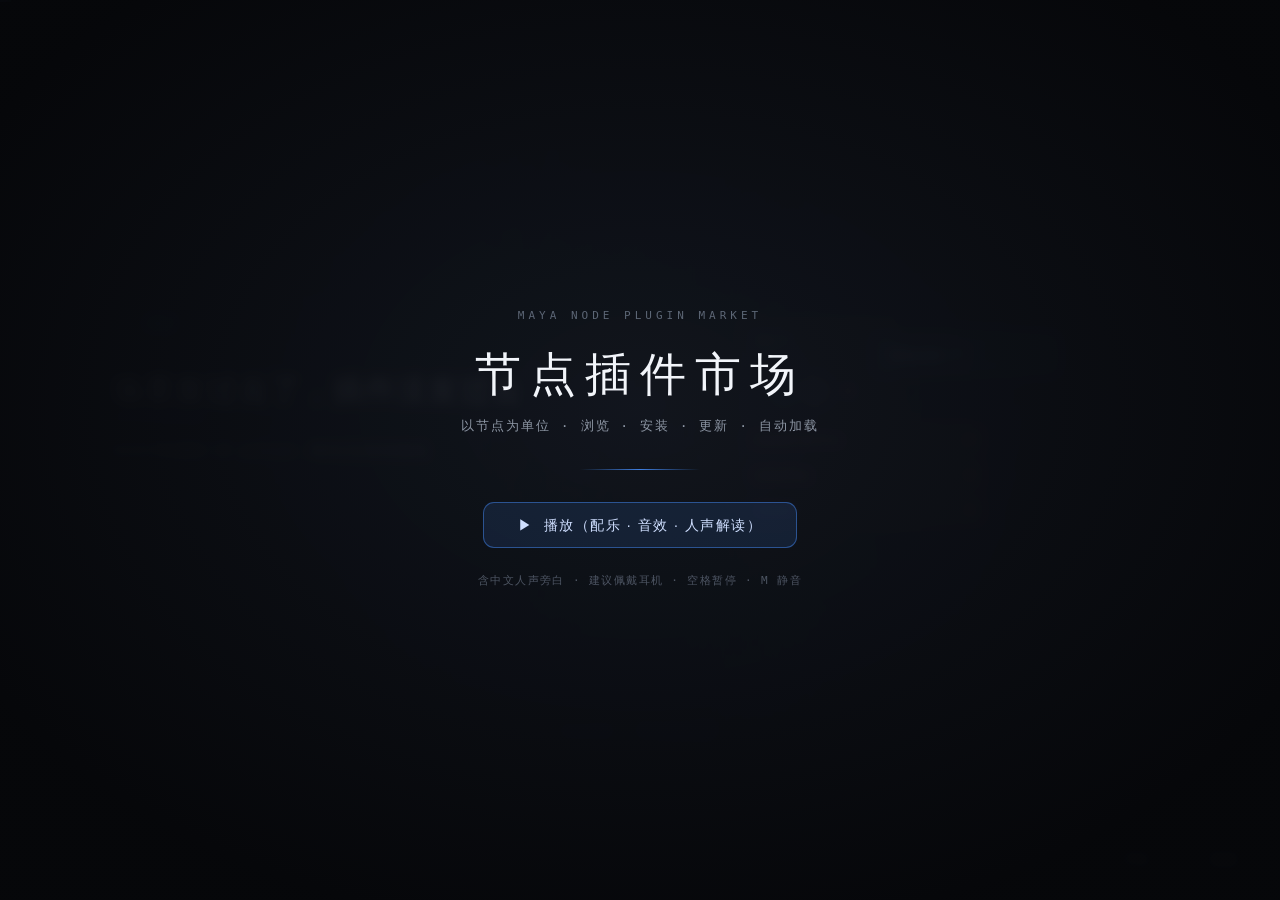
==== commit 8b74c549: "fix(promo): realign trailer UI to real UI, slow pacing, add Chinese narration" ====
--- a/promo/node_market_trailer.html
+++ b/promo/node_market_trailer.html
@@ -19,6 +19,13 @@
   #mute{right:112px;min-width:76px;text-align:center}
   #hint{position:fixed;left:26px;bottom:28px;z-index:9;color:#3f4653;
     font:11px/1.5 "Cascadia Mono",Consolas,"Microsoft YaHei",monospace;letter-spacing:.8px;user-select:none}
+  #cap{position:fixed;left:50%;bottom:16%;z-index:8;transform:translateX(-50%) translateY(10px);
+    max-width:min(900px,84vw);padding:11px 24px;border-radius:10px;text-align:center;
+    background:rgba(8,10,14,.62);border:1px solid rgba(255,255,255,.08);
+    color:#e8edf5;font:15px/1.85 "Microsoft YaHei","PingFang SC",sans-serif;letter-spacing:1.4px;
+    opacity:0;transition:opacity .35s ease,transform .35s ease;pointer-events:none;
+    backdrop-filter:blur(4px)}
+  #cap.on{opacity:1;transform:translateX(-50%) translateY(0)}
   #start{position:fixed;inset:0;z-index:20;display:flex;align-items:center;justify-content:center;
     background:radial-gradient(60% 60% at 50% 45%,rgba(18,22,30,.92),rgba(6,7,10,.98));
     backdrop-filter:blur(6px);transition:opacity .5s}
@@ -42,6 +49,7 @@
 <div id="bar"></div>
 <button id="replay" class="btn">重播</button>
 <button id="mute" class="btn">♪ 声音</button>
+<div id="cap"></div>
 <div id="hint">空格 暂停 · M 静音 · R 重播</div>
 <div id="start">
   <div class="st-in">
@@ -49,8 +57,8 @@
     <div class="st-t">节点插件市场</div>
     <div class="st-s">以节点为单位 · 浏览 · 安装 · 更新 · 自动加载</div>
     <div class="st-line"></div>
-    <button id="go">▶&nbsp; 播放（含配乐与音效）</button>
-    <div class="st-h">建议佩戴耳机 · 空格暂停 · M 静音</div>
+    <button id="go">▶&nbsp; 播放（配乐 · 音效 · 人声解读）</button>
+    <div class="st-h">含中文人声旁白 · 建议佩戴耳机 · 空格暂停 · M 静音</div>
   </div>
 </div>
 <script>
@@ -58,6 +66,25 @@
 'use strict';
 
 var W=1600,H=900,DUR=56;
+// 全局节奏：0.65 = 比实时慢 35%，留给观众理解与反应的时间
+var RATE=0.65;
+// 关键画面的停顿：[虚拟秒, 停顿时长(ms)]
+var HOLDS=[[1.28,650],[2.56,650],[3.84,650],[5.12,650],[6.40,650],
+           [14.05,700],[14.90,650],[15.75,700],[23.20,650],[24.95,650],
+           [29.40,600],[32.15,600],[35.90,500],[41.40,500],[48.20,700]];
+var holdIdx=0,holdUntil=0;
+// 人声解读：at = 触发时刻，stop = 语音没播完时最多停留到这一刻
+var NARR=[
+  {at:0.50,stop:7.20,text:'一个节点插件，从下载到能用，要过几道坎？'},
+  {at:8.40,stop:11.20,text:'问题不是插件太少，而是没地方统一看见它们。'},
+  {at:12.40,stop:16.10,text:'节点插件市场：扫描插件目录里的节点，变成一张张卡片。'},
+  {at:17.40,stop:21.30,text:'版本、作者、节点序号，一屏看清，安装只要一次点击。'},
+  {at:22.60,stop:27.60,text:'打开别人的文件，缺哪个节点，它直接告诉你，一键补齐。'},
+  {at:29.00,stop:33.20,text:'设为开机自动加载，下次启动 Maya，插件已经在位。'},
+  {at:34.60,stop:39.60,text:'作者把节点投稿到在线目录，别人安装即用。'},
+  {at:41.00,stop:46.60,text:'收藏、标签、版本更新，一个窗口管到底。'},
+  {at:47.90,stop:53.00,text:'少一点查找，多一点创作。节点插件市场。'}
+];
 var D={bg:'#06070a',text:'#f2f5fa',dim:'#98a1b0',faint:'#5e6673',
   blue:'#4a86e8',purple:'#9b7fe0',teal:'#2ebf9f',yellow:'#f2c14e',red:'#e05561',green:'#57c98a'};
 // 实际界面配色（Maya 深灰主题）
@@ -435,14 +462,8 @@
    char:'魔',accent:'#2f9187',loaded:true,fav:true,
    desc:['程序化生成任意尺寸的魔方绑定：每层独立控','制器、90°吸附提交、自动配色。点「运行」会','加载节点并生成绑定。']},
   {name:'通用附着版卷轴',author:'詹康明',ver:'v1.0.1',node:'scrollMarketNode',id:'0x00151502',
-   char:'通',accent:'#2b7d76',loaded:false,fav:false,
+   char:'通',accent:'#2b7d76',loaded:false,fav:true,
    desc:['打开通用附着版卷轴窗口。每次点「运行」都','会先卸载，再重新加载插件和窗口模块，改完','代码不用重启 Maya。']},
-  {name:'样条 IK',author:'詹康明',ver:'v1.2.3',node:'ikSplineNode',id:'0x00141486',
-   char:'样',accent:'#3f7fe0',loaded:false,fav:true,
-   desc:['沿样条曲线求解 IK 链，支持扭转与拉伸，可','直接替换 Maya 原生 ikSplineHandle，参数随','场景保存。']},
-  {name:'裙子毛囊',author:'詹康明',ver:'v1.1.0',node:'hairFollicleNode',id:'0x00151503',
-   char:'裙',accent:'#8a6fbf',loaded:false,fav:false,
-   desc:['毛囊驱动的裙子解算，支持碰撞、重力与多层','布料叠加，适合长裙与披风。']}
 ];
 
 function uiBtn(x,y,w,h,label,alpha,filled,color,arrow){
@@ -484,7 +505,7 @@
   var tw=measure('节点插件市场',25,700,1,SANS),px=R.x+28+tw+20;
   rrect(px,R.y+21,106,27,13.5,'#3b3f45','rgba(255,255,255,0.11)',1,alpha);
   dot(px+16,R.y+34.5,3.4,U.accent,alpha);
-  txt('v3.1.6 · 节点驱动',px+27,R.y+39,10,'#b8c0c9',alpha,'left',500,0.3,SANS);
+  txt('v3.1.8 · 节点驱动',px+27,R.y+39,10,'#b8c0c9',alpha,'left',500,0.3,SANS);
   txt('作者 詹康明',px+124,R.y+39,11,'#8d949c',alpha,'left',400,0.5,SANS);
 
   // 窗口按钮
@@ -531,7 +552,7 @@
   line(R.x+1,fy,R.x+w-1,fy,'rgba(255,255,255,0.10)',alpha,1);
   txt(opt.path||'插件目录: E:\\code\\my_code\\IterativeVersion\\Maya_PY3_plug-in_2025\\ui\\qt_ui\\custom_commands\\nodes',
       R.x+28,fy+29,10,'#7d848c',alpha,'left',400,0,SANS);
-  var cnt=opt.count||'4 个节点 · 1 个已加载 · 2 个收藏';
+  var cnt=opt.count||'2 个节点 · 1 个已加载 · 2 个收藏';
   txt(cnt,R.x+w-176,fy+29,10.5,'#9aa1a9',alpha,'right',400,0.3,SANS);
   rrect(R.x+w-160,fy+12,132,30,6,'rgba(255,255,255,0.04)','rgba(255,255,255,0.12)',1,alpha);
   txt('打开插件目录',R.x+w-94,fy+31,11,'#cfd5dc',alpha,'center',400,0.3,SANS);
@@ -586,7 +607,7 @@
   ctx.save();
   ctx.translate(cx2,cy2); ctx.scale(sx,sy); ctx.translate(-cx2,-cy2);
   glow(cx2,cy2,600,'rgba(63,127,224,0.16)',base*easeOut(lin(t,11.9,13.2)));
-  uiShell(t,base,0,{focus:t>12.5&&t<13.6,path:null,count:'4 个节点 · 1 个已加载 · 2 个收藏'});
+  uiShell(t,base,0,{focus:t>12.5&&t<13.6,path:null,count:'2 个节点 · 1 个已加载 · 2 个收藏'});
 
   var inner=win(t,12.55,13.1,16.2,16.75);
   if(inner<=0.004){ctx.restore();return;}
@@ -631,7 +652,7 @@
     var hx=R.x+28,hy=gy+ch2+26;
     rrect(hx,hy,1120,44,6,'rgba(255,255,255,0.022)','rgba(255,255,255,0.08)',1,moreA*base);
     txt('＋',hx+22,hy+28,15,'rgba(255,255,255,0.30)',moreA*base,'left',400);
-    txt('在线目录还有 4 个节点 · 切到「在线」即可安装，无需再去找网盘和群文件',
+    txt('在线目录还有更多节点 · 切到「在线」即可安装，无需再去找网盘和群文件',
         hx+44,hy+27,11,'#9aa1a9',moreA*base,'left',400,0.2,SANS);
     txt('在线',hx+1088,hy+27,11,'#7cb0ff',moreA*base,'right',500,0.2,SANS);
   }
@@ -764,8 +785,8 @@
   var base=win(t,21.85,22.35,27.7,28.3);
   if(base<=0.004)return;
   var R=WR;
-  uiShell(t,base,0,{tags:false,path:'场景: E:\\project\\shot_010_final_v3   ·   3 个节点未注册',
-                    count:'0 个已加载 · 3 个缺失 · 1 个可更新'});
+  uiShell(t,base,0,{tags:false,path:'场景: E:\\project\\shot_010_final_v3   ·   2 个节点未注册',
+                    count:'0 个已加载 · 2 个缺失 · 1 个可更新'});
   rrect(R.x+1,R.y+68,R.w-2,R.h-69,0,'rgba(20,22,26,0.66)',null,0,base);
 
   var p=easeOutQuint(lin(t,22.0,22.9));
@@ -780,11 +801,10 @@
   txt('节点插件市场',mx+mw-18,my+30,10.5,'#8d949c',base,'right',400,0.3,SANS);
   line(mx+1,my+47,mx+mw-1,my+47,'rgba(255,255,255,0.10)',base,1);
 
-  txt('这个文件用到了 3 个没有注册的节点，打开后会被降级为 unknown。',mx+20,my+74,11.5,'#a3aab2',base,'left',400,0.2,SANS);
+  txt('这个文件用到了 2 个没有注册的节点，打开后会被降级为 unknown。',mx+20,my+74,11.5,'#a3aab2',base,'left',400,0.2,SANS);
 
   var names=[['rubikCubeNode','0x00141488','本地已下载，未加载'],
-             ['scrollMarketNode','0x00151502','在线可安装 · v1.0.1'],
-             ['ikSplineNode','0x00141486','在线可安装 · v1.2.3']];
+             ['scrollMarketNode','0x00151502','在线可安装 · v1.0.1']];
   for(var i=0;i<names.length;i++){
     var sy=my+92+i*64,sa=base*easeOut(lin(t,22.25+i*0.12,22.8+i*0.12));
     var ok=t>25.4+i*0.4;
@@ -801,7 +821,7 @@
   var by=my+mh-58;
   uiBtn(mx+20,by,86,32,'稍后',base);
   var pressed=t>24.7;
-  uiBtn(mx+mw-206,by,186,32,pressed?'正在加载 3 个节点…':'一键安装并加载',base,true,
+  uiBtn(mx+mw-206,by,186,32,pressed?'正在加载 2 个节点…':'一键安装并加载',base,true,
         pressed?U.accentDeep:U.accent);
   var prog=easeInOut(lin(t,24.8,26.1));
   if(prog>0){
@@ -816,7 +836,7 @@
   if(toast>0.004){
     rrect(mx+20,my+mh-106,mw-40,26,6,'rgba(65,168,107,0.10)','rgba(65,168,107,0.35)',1,
           toast*base);
-    txt('✓ 3 个节点已就绪 · 重开文件即可完整还原',mx+36,my+mh-88,10.5,U.green,toast*base,'left',500,0.2,SANS);
+    txt('✓ 2 个节点已就绪 · 重开文件即可完整还原',mx+36,my+mh-88,10.5,U.green,toast*base,'left',500,0.2,SANS);
   }
 
   var capA=win(t,26.6,27.2,27.7,28.3);
@@ -835,18 +855,17 @@
   var toSet=t>=30.85;
   var tab=toSet?4:3;
   uiShell(t,base,tab,{tags:false,path:'插件目录: E:\\code\\my_code\\IterativeVersion\\Maya_PY3_plug-in_2025\\ui\\qt_ui\\custom_commands\\nodes',
-    count:toSet?'1 个已加载 · 0 个可更新':'3 个已加载 · 2 个可更新'});
+    count:toSet?'1 个已加载 · 0 个可更新':'2 个已加载 · 1 个可更新'});
 
   var a1=win(t,28.4,29.0,30.8,31.15);
   if(a1>0.004){
     txt('已加载节点',R.x+28,R.y+202,15,U.text,a1*base,'left',600,0.4,SANS);
-    txt('3 个',R.x+118,R.y+202,11,'#8d949c',a1*base,'left',400,0.3,SANS);
+    txt('2 个',R.x+118,R.y+202,11,'#8d949c',a1*base,'left',400,0.3,SANS);
     uiBtn(R.x+R.w-118,R.y+182,90,30,'全部卸载',a1*base);
 
     var bx=R.x+28,by=R.y+218,bw=R.w-56;
     var rows=[['魔方绑定','rubikCubeNode','0x00141488','v2.0.0',true],
-              ['通用附着版卷轴','scrollMarketNode','0x00151502','v1.0.1',true],
-              ['样条 IK','ikSplineNode','0x00141486','v1.2.3',true]];
+              ['通用附着版卷轴','scrollMarketNode','0x00151502','v1.0.1',true]];
     // 表头
     rrect(bx,by,bw,30,4,'rgba(255,255,255,0.03)',null,0,a1*base);
     txt('节点',bx+18,by+19,10,'#7d848c',a1*base,'left',500,0.4,SANS);
@@ -897,17 +916,17 @@
     var va=a2*base*easeOut(lin(t,31.5,32.0));
     rrect(sx,vy,sw,128,6,'rgba(255,255,255,0.028)','rgba(255,255,255,0.09)',1,va);
     txt('插件市场版本',sx+18,vy+28,11.5,'#dfe4ea',va,'left',500,0.3,SANS);
-    txt('3.1.5',sx+18,vy+58,22,'#a3aab2',va,'left',300,0.5,SANS);
+    txt('3.1.7',sx+18,vy+58,22,'#a3aab2',va,'left',300,0.5,SANS);
     txt('→',sx+96,vy+56,14,'#7d848c',va,'left',400);
     var newA=win(t,31.9,32.3,33.3,33.95);
     if(newA>0.004){
-      txt('3.1.6',sx+132,vy+58,22,U.accent,newA*va,'left',300,0.5,SANS);
+      txt('3.1.8',sx+132,vy+58,22,U.accent,newA*va,'left',300,0.5,SANS);
       var chipW2=measure('最新版本',9.5,400,0.2,SANS)+16;
       rrect(sx+132+52,vy+40,chipW2,20,4,'rgba(63,127,224,0.10)','rgba(63,127,224,0.5)',1,newA*va);
       txt('最新版本',sx+132+52+chipW2/2,vy+54,9.5,'#8dbaff',newA*va,'center',400,0.2,SANS);
     }
     var upd=t>32.1;
-    uiBtn(sx+sw-166,vy+40,148,34,upd?'已更新到 3.1.6':'更新',va*base,true,
+    uiBtn(sx+sw-166,vy+40,148,34,upd?'已更新到 3.1.8':'更新',va*base,true,
           upd?U.accentDeep:U.accent);
     var uprog=easeInOut(lin(t,32.2,33.1));
     if(uprog>0)pbar(sx+18,vy+96,sw-36,4,uprog,U.accent,va*base,'rgba(255,255,255,0.08)');
@@ -1090,7 +1109,7 @@
   var u3=win(t,52.2,52.9,56.0,56.0);
   if(u3>0.004){
     rrect(CX-58,752,116,30,15,'rgba(255,255,255,0.03)','rgba(255,255,255,0.10)',1,base*u3);
-    txt('v3.1.6',CX,772,11,D.dim,base*u3,'center',500,1.5);
+    txt('v3.1.8',CX,772,11,D.dim,base*u3,'center',500,1.5);
   }
 }
 
@@ -1274,7 +1293,8 @@
   }
   function pump(vt,playing){
     if(!ready||muted||!playing)return;
-    if(t0===null)t0=ac.currentTime-vt;
+    // 每帧按当前虚拟时间重新锚定：节奏放慢/停顿后，音乐与画面仍然同步
+    t0=ac.currentTime-vt;
     if(nextStep<vt-0.4||nextStep>vt+3.2)nextStep=Math.ceil(vt/step)*step;
     var horizon=vt+0.4;
     while(nextStep<horizon){
@@ -1324,6 +1344,107 @@
 var seekMode=isFinite(seekTo);
 if(seekMode){t=clamp(seekTo,0,DUR-0.05);playing=false;lastT=t;}
 
+// =====================================================================
+// 人声解读 + 节奏控制
+// =====================================================================
+var capEl=document.getElementById('cap');
+var synth=window.speechSynthesis||null;
+var zhVoice=null,cueUtter=null;
+
+function pickVoice(){
+  if(!synth||!synth.getVoices)return;
+  var all=[];
+  try{all=synth.getVoices()||[];}catch(e){all=[];}
+  if(!all.length)return;
+  var zh=[];
+  for(var i=0;i<all.length;i++){
+    var lang=(all[i].lang||'')+'';
+    if(/^zh|cmn|Chinese/i.test(lang)||/中文|普通话/.test(all[i].name||''))zh.push(all[i]);
+  }
+  var prefer=['Xiaoxiao','Yunxi','Yunyang','Huihui','Yaoyao','Kangkang','Tingting'];
+  for(var p=0;p<prefer.length&&!zhVoice;p++){
+    for(var j=0;j<zh.length;j++){
+      if((zh[j].name||'').indexOf(prefer[p])>=0){zhVoice=zh[j];break;}
+    }
+  }
+  if(!zhVoice&&zh.length)zhVoice=zh[0];
+}
+if(synth){
+  pickVoice();
+  if(synth.addEventListener)synth.addEventListener('voiceschanged',pickVoice);
+}
+
+function startCue(c){
+  c.started=true; c.released=false;
+  if(capEl){capEl.textContent=c.text;capEl.classList.add('on');}
+  // 兜底时长：语音引擎不回调时，也保证停够时间再走
+  c.releaseAt=Date.now()+1000+c.text.length*260;
+  if(!synth||!audioOn||AE.muted())return;   // 静音/无语音引擎：只出字幕，按字数停留
+  try{synth.cancel();}catch(e){}
+  var u=new SpeechSynthesisUtterance(c.text);
+  u.lang='zh-CN'; u.rate=0.95; u.pitch=1;
+  if(zhVoice)u.voice=zhVoice;
+  u.onend=function(){c.releaseAt=Date.now()+520;};
+  // 被我们自己 cancel 掉的不算失败；语音引擎不可用时按字数兜底停留
+  u.onerror=function(ev){
+    var why=(ev&&ev.error)||'';
+    if(why==='interrupted'||why==='canceled')return;
+    c.releaseAt=Date.now()+600;
+  };
+  cueUtter=u;
+  try{synth.speak(u);}catch(e){}
+}
+
+function tickNarration(){
+  for(var i=0;i<NARR.length;i++){
+    var c=NARR[i];
+    if(!c.started&&t>=c.at)startCue(c);
+  }
+}
+
+function resetNarration(){
+  for(var i=0;i<NARR.length;i++){
+    NARR[i].started=false;NARR[i].released=false;NARR[i].releaseAt=0;
+  }
+  holdIdx=0;holdUntil=0;
+  if(synth&&cueUtter){try{synth.cancel();}catch(e){}}
+  cueUtter=null;
+  if(capEl)capEl.classList.remove('on');
+}
+
+function silenceNarration(){
+  // 静音时立刻放行当前这句，避免时间闸门空等到兜底时长
+  if(synth&&cueUtter){try{synth.cancel();}catch(e){}}
+  cueUtter=null;
+  for(var i=0;i<NARR.length;i++){
+    var c=NARR[i];
+    if(c.started&&!c.released)c.releaseAt=Date.now();
+  }
+  if(capEl)capEl.classList.remove('on');
+}
+
+function clampTime(from,to){
+  // 1) 关键画面停顿
+  var h=HOLDS[holdIdx];
+  if(h&&from>=h[0]-0.0005){
+    if(Date.now()<holdUntil)return h[0];
+    holdIdx++;
+  }else if(h&&to>=h[0]){
+    holdUntil=Date.now()+h[1];
+    return h[0];
+  }
+  // 2) 人声没播完：停在 stop 处等它
+  for(var i=0;i<NARR.length;i++){
+    var c=NARR[i];
+    if(!c.started||c.released)continue;
+    if(to>c.stop&&from<=c.stop){
+      if(Date.now()>=c.releaseAt){c.released=true;if(capEl)capEl.classList.remove('on');}
+      else return c.stop;
+    }
+  }
+  return to;
+}
+
 function draw(){
   ctx.setTransform(1,0,0,1,0,0);
   ctx.fillStyle='#000'; ctx.fillRect(0,0,cw,ch);
@@ -1360,10 +1481,15 @@
   var dt=Math.min(0.06,(now-last)/1000);
   last=now;
   if(playing){
-    t+=dt;
-    if(t>=DUR){t=0;evIdx=0;AE.start(0);}
-    if(audioOn)fireEvents(lastT,t);
-    lastT=t;
+    tickNarration();
+    // 慢放 + 关键停顿 + 人声闸门：时间只在 clampTime 放行时才推进
+    var nt=clampTime(t,t+dt*RATE);
+    if(nt>t){
+      t=nt;
+      if(t>=DUR){t=0;evIdx=0;lastT=0;AE.start(0);resetNarration();}
+      if(audioOn)fireEvents(lastT,t);
+      lastT=t;
+    }
   }
   draw();
   if(audioOn)AE.pump(t,playing);
@@ -1386,7 +1512,7 @@
   started=true; audioOn=true;
   AE.init(); AE.setPlaying(true);
   AE.start(seek?t:0);
-  if(!seek){t=0;evIdx=0;lastT=0;}
+  if(!seek){t=0;evIdx=0;lastT=0;resetNarration();}
   else{evIdx=0;lastT=t;}
   startEl.classList.add('hide');
   playing=true; last=0;
@@ -1398,20 +1524,24 @@
     if(AE.init()){audioOn=true;AE.setPlaying(playing);AE.start(t);lastT=t;evIdx=0;}
   }
   AE.setMuted(!AE.muted()); syncMute();
+  if(AE.muted())silenceNarration();
 });
 document.getElementById('replay').addEventListener('click',function(){
-  t=0;playing=true;last=0;evIdx=0;lastT=0;
+  t=0;playing=true;last=0;evIdx=0;lastT=0;resetNarration();
   if(audioOn)AE.start(0);
 });
 window.addEventListener('keydown',function(e){
   if(e.key===' '){e.preventDefault(); playing=!playing; last=0;
-    if(audioOn){AE.setPlaying(playing); if(playing)AE.start(t);}}
+    if(audioOn){AE.setPlaying(playing); if(playing)AE.start(t);}
+    // 人声跟着暂停/继续，避免画面停了旁白还在说
+    if(synth){try{playing?synth.resume():synth.pause();}catch(err){}}}
   if(e.key==='r'||e.key==='R'){
-    t=0;playing=true;last=0;evIdx=0;lastT=0; if(audioOn)AE.start(0);
+    t=0;playing=true;last=0;evIdx=0;lastT=0;resetNarration(); if(audioOn)AE.start(0);
   }
   if(e.key==='m'||e.key==='M'){
     if(!audioOn&&AE.init()){audioOn=true;AE.setPlaying(playing);AE.start(t);lastT=t;evIdx=0;}
     AE.setMuted(!AE.muted()); syncMute();
+  if(AE.muted())silenceNarration();
   }
 });
 
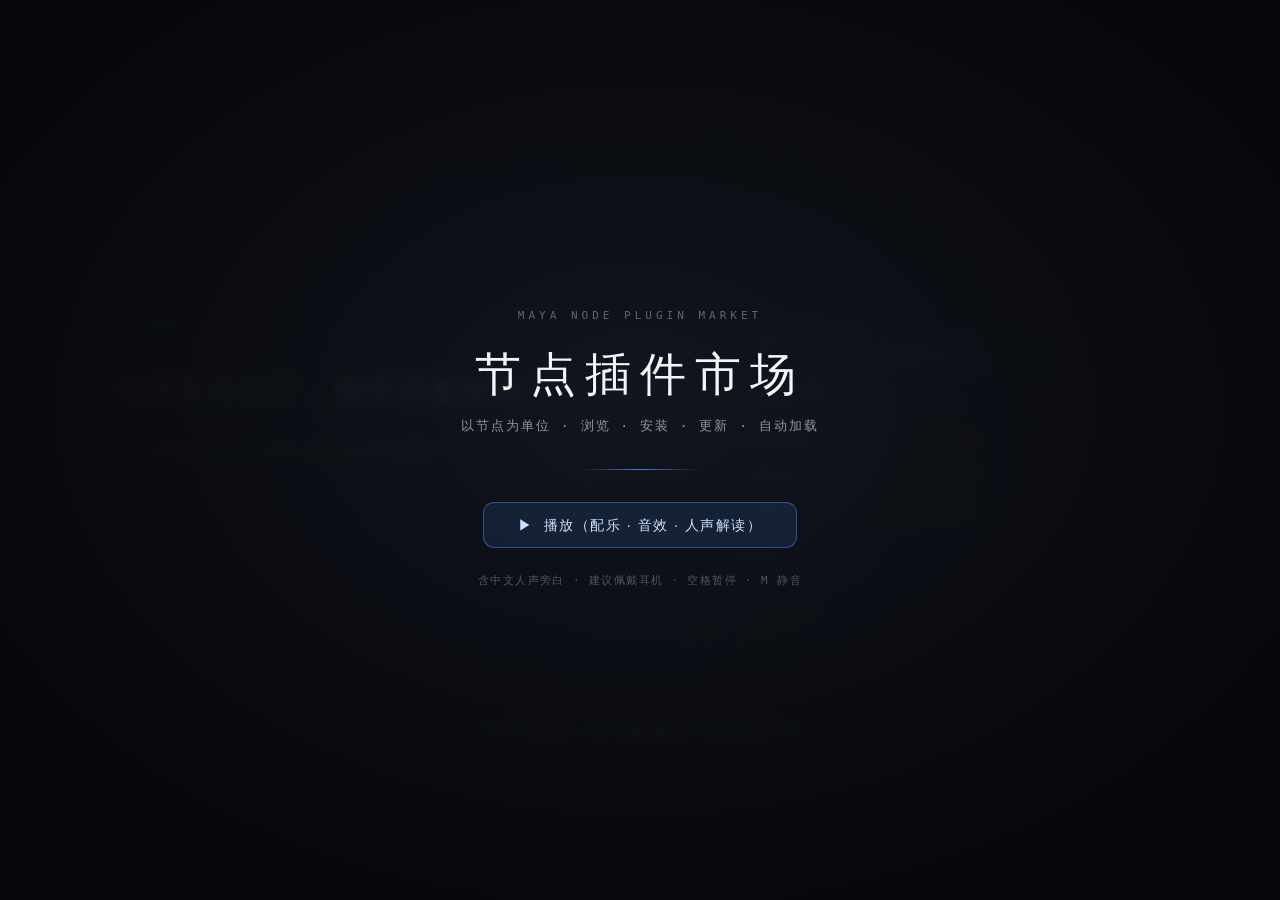
==== commit f886dddf: "fix(promo): card switch state and version numbers aligned with real UI" ====
--- a/promo/node_market_trailer.html
+++ b/promo/node_market_trailer.html
@@ -459,10 +459,10 @@
 
 var PLUGINS=[
   {name:'魔方绑定',author:'詹康明',ver:'v2.0.0',node:'rubikCubeNode',id:'0x00141488',
-   char:'魔',accent:'#2f9187',loaded:true,fav:true,
+   char:'魔',accent:'#2f9187',loaded:true,fav:true,auto:true,
    desc:['程序化生成任意尺寸的魔方绑定：每层独立控','制器、90°吸附提交、自动配色。点「运行」会','加载节点并生成绑定。']},
   {name:'通用附着版卷轴',author:'詹康明',ver:'v1.0.1',node:'scrollMarketNode',id:'0x00151502',
-   char:'通',accent:'#2b7d76',loaded:false,fav:true,
+   char:'通',accent:'#2b7d76',loaded:false,fav:true,auto:false,
    desc:['打开通用附着版卷轴窗口。每次点「运行」都','会先卸载，再重新加载插件和窗口模块，改完','代码不用重启 Maya。']},
 ];
 
@@ -616,18 +616,12 @@
   for(var i=0;i<PLUGINS.length;i++){
     var cx3=gx+i*(cw2+gap);
     var cp=easeOutBack(lin(t,12.9+i*0.1,13.8+i*0.1));
-    PLUGINS[i].auto=false;
     drawCard(cx3,gy,cw2,ch2,cp,PLUGINS[i],base,0);
   }
 
-  // 第一张卡：开机自动加载开关被拨动
-  var tg=easeInOut(lin(t,14.2,14.7));
-  if(tg>0){
-    var pl=PLUGINS[0];
-    uiSwitch(gx+16,gy+176,tg>0.5,base);
-    txt('开机自动加载',gx+56,gy+189,10.5,'#a8aeb6',base,'left',400,0.3,SANS);
-    if(tg>0.5)glow(gx+32,gy+184,30,'rgba(63,127,224,0.5)',base*0.3);
-  }
+  // 第一张卡：开关已是开启状态，光标点一下做视觉强调
+  var tg=lin(t,14.2,14.75);
+  if(tg>0&&tg<1)ringPulse(gx+32,gy+184.5,9,30,tg,'#8dbaff',base*0.65,1.5);
 
   // 光标移向「运行」并点击
   var R1=WR;
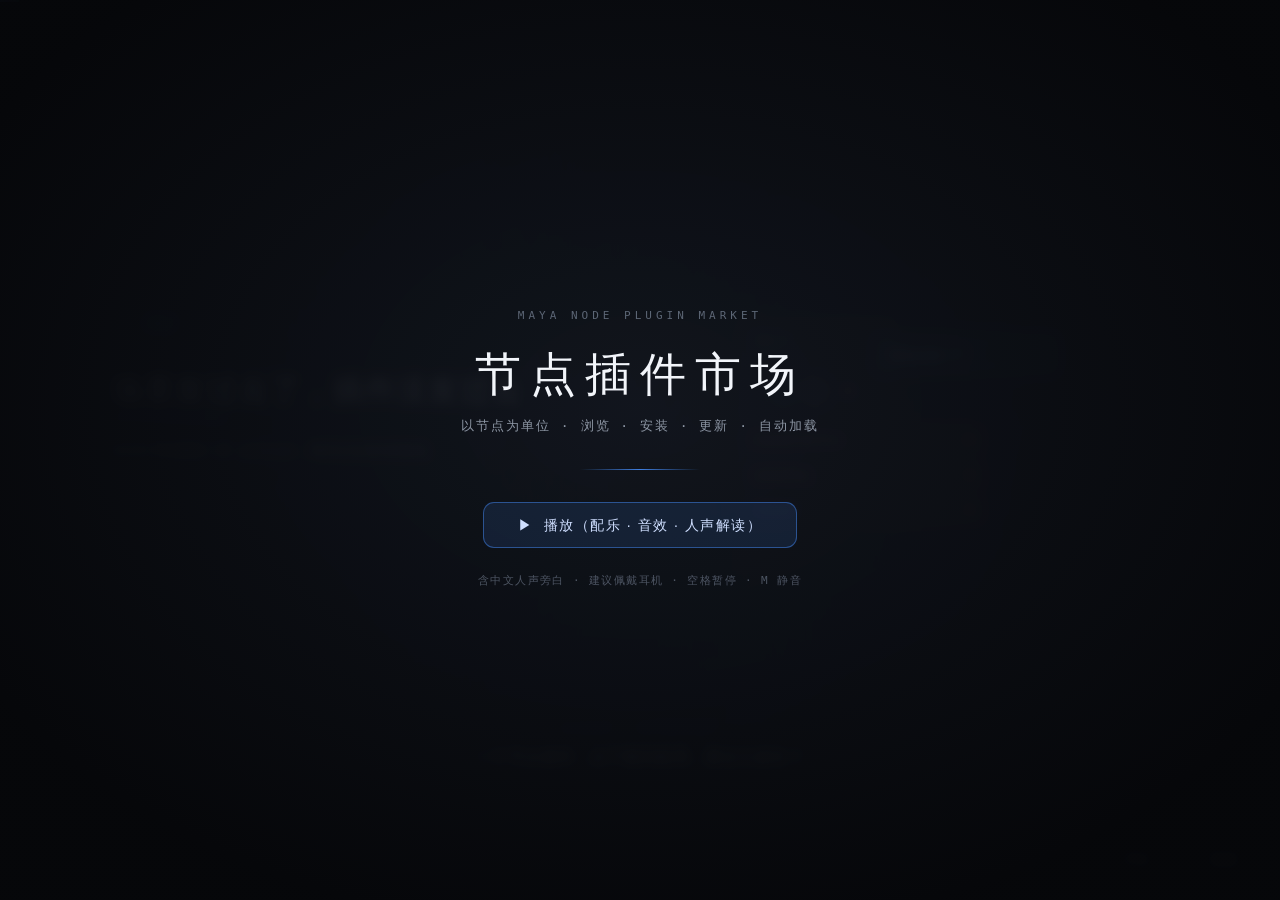
==== commit 4b76cbbc: "fix(promo): correct window control button order and spacing in title bar" ====
--- a/promo/node_market_trailer.html
+++ b/promo/node_market_trailer.html
@@ -19,7 +19,7 @@
   #mute{right:112px;min-width:76px;text-align:center}
   #hint{position:fixed;left:26px;bottom:28px;z-index:9;color:#3f4653;
     font:11px/1.5 "Cascadia Mono",Consolas,"Microsoft YaHei",monospace;letter-spacing:.8px;user-select:none}
-  #cap{position:fixed;left:50%;bottom:16%;z-index:8;transform:translateX(-50%) translateY(10px);
+  #cap{position:fixed;left:50%;bottom:13%;z-index:8;transform:translateX(-50%) translateY(10px);
     max-width:min(900px,84vw);padding:11px 24px;border-radius:10px;text-align:center;
     background:rgba(8,10,14,.62);border:1px solid rgba(255,255,255,.08);
     color:#e8edf5;font:15px/1.85 "Microsoft YaHei","PingFang SC",sans-serif;letter-spacing:1.4px;
@@ -509,14 +509,15 @@
   txt('作者 詹康明',px+124,R.y+39,11,'#8d949c',alpha,'left',400,0.5,SANS);
 
   // 窗口按钮
-  var bx=R.x+w-352;
+  var bx=R.x+w-372;
   uiBtn(bx,R.y+19,88,29,'导入插件',alpha,false,null,'▾');
   uiBtn(bx+96,R.y+19,52,29,'更新',alpha);
   uiBtn(bx+156,R.y+19,52,29,'刷新',alpha);
   uiBtn(bx+216,R.y+19,64,29,'清缓存',alpha);
-  txt('—',R.x+w-30,R.y+35,13,'#9aa1a9',alpha,'center',400);
-  txt('▢',R.x+w-52,R.y+35,12,'#9aa1a9',alpha,'center',400);
-  txt('✕',R.x+w-74,R.y+35,12,'#9aa1a9',alpha,'center',400);
+  // 系统窗口按钮：最小化 → 最大化 → 关闭，顺序与真实窗口一致
+  txt('—',R.x+w-72,R.y+34,13,'#9aa1a9',alpha,'center',400);
+  txt('▢',R.x+w-50,R.y+34,12,'#9aa1a9',alpha,'center',400);
+  txt('✕',R.x+w-27,R.y+34,12,'#9aa1a9',alpha,'center',400);
 
   // 副标题
   txt('以 Maya 节点为单位的插件市场：识别插件目录里的节点，自动生成启动按钮',
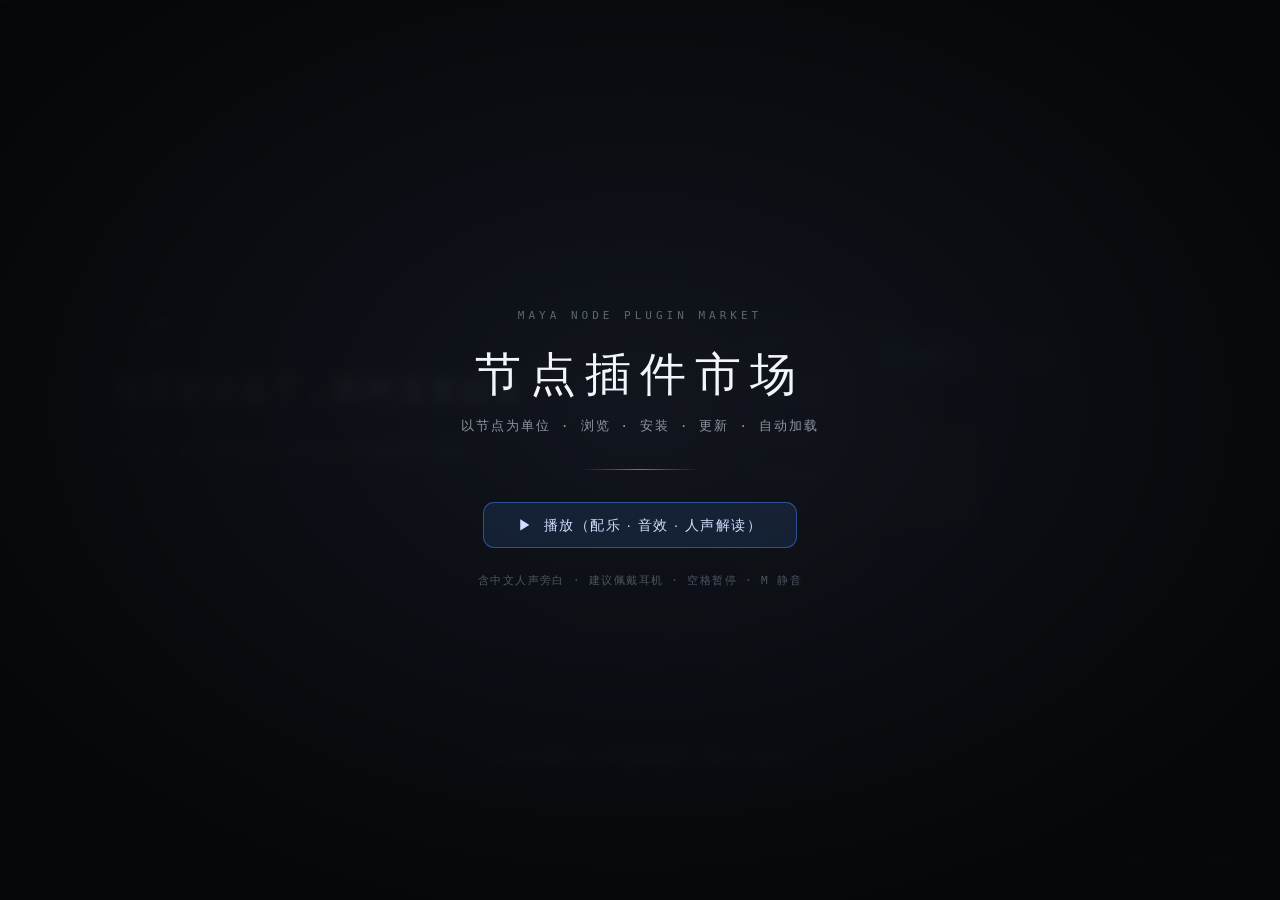
==== commit fed27f5b: "chore(promo): fix tab layout and pain-point captions in trailer" ====
--- a/promo/node_market_trailer.html
+++ b/promo/node_market_trailer.html
@@ -104,9 +104,12 @@
 var cw=0,ch=0,vs=1,vx=0,vy=0;
 function resize(){
   var dpr=Math.min(window.devicePixelRatio||1,2);
-  cw=Math.floor(window.innerWidth*dpr); ch=Math.floor(window.innerHeight*dpr);
+  // 导出视频时固定 1280×720，不受窗口尺寸影响（16:9 与 1600×900 同比例）
+  if(exportMode){cw=1280;ch=720;}
+  else{cw=Math.floor(window.innerWidth*dpr); ch=Math.floor(window.innerHeight*dpr);}
   canvas.width=cw; canvas.height=ch;
-  canvas.style.width=window.innerWidth+'px'; canvas.style.height=window.innerHeight+'px';
+  if(exportMode){canvas.style.width='1280px'; canvas.style.height='720px';}
+  else{canvas.style.width=window.innerWidth+'px'; canvas.style.height=window.innerHeight+'px';}
   vs=Math.min(cw/W,ch/H); vx=(cw-W*vs)/2; vy=(ch-H*vs)/2;
 }
 window.addEventListener('resize',resize); resize();
@@ -293,10 +296,10 @@
 // 第一段：五个真实痛点（0 – 8.0s）
 // =====================================================================
 var BEATS=[
-  {no:'01',tag:'交付',t1:'场景发过去了，插件没发过去',t2:'对方打开先看到一片 unknown，再回头找你问安装包'},
+  {no:'01',tag:'交付',t1:'场景发过去了，插件没发过去',t2:'对方打开，节点类型全变成 unknown，再回头找你问安装包'},
   {no:'02',tag:'版本',t1:'同一个插件，三个版本在飞',t2:'网盘、群文件、桌面各存一份，没人知道哪个才是最新'},
-  {no:'03',tag:'依赖',t1:'装上了，却报 No module named',t2:'节点依赖散在别人电脑上，缺一个包整条绑定就断'},
-  {no:'04',tag:'加载',t1:'节点在，场景还是错的',t2:'插件躺在硬盘里没有 load，绑定结果和作者看到的完全不同'},
+  {no:'03',tag:'依赖',t1:'对方装上了，脚本编辑器却报错',t2:'节点依赖没跟着插件走，换台电脑就加载失败'},
+  {no:'04',tag:'加载',t1:'节点在，场景还是错的',t2:'插件躺在硬盘里没加载，绑定结果和作者看到的完全不同'},
   {no:'05',tag:'检索',t1:'想找一个节点，只能靠问人',t2:'没有目录、没有版本、没有作者，工具只在群里口口相传'}
 ];
 var BEAT_LEN=1.6;
@@ -312,12 +315,12 @@
   dot(x-70,y-24,4,D.red,a*0.9);
   rrect(x-38,y-96,232,52,10,'rgba(74,134,232,0.09)','rgba(74,134,232,0.42)',1,a);
   txt('“插件也发我一下”',x-22,y-64,12,'#cfe0ff',a,'left',400);
-  var bad=['unknownTransform','unknownDag','unknown'];
+  var bad=[['rubikCubeCtrl','unknown'],['rubikCubeGeo','unknown'],['rubikRig','unknown']];
   for(var i=0;i<3;i++){
     var by=y+20+i*44;
     rrect(x-200,by,300,34,6,'rgba(224,85,97,0.06)','rgba(224,85,97,0.35)',1,a*0.9);
-    txt(bad[i],x-186,by+21,11,'#e8b4ba',a*0.9,'left',400);
-    dot(x+82,by+17,3.5,D.red,a*0.9);
+    txt(bad[i][0],x-186,by+21,11,'#e8b4ba',a*0.9,'left',400);
+    txt(bad[i][1],x+88,by+21,9.5,'#e05561',a*0.9,'right',400,0.5);
   }
 }
 function beatArt1(a,x,y){
@@ -340,14 +343,16 @@
 }
 function beatArt2(a,x,y){
   rrect(x-206,y-108,412,196,10,'rgba(10,13,17,0.92)','rgba(255,255,255,0.10)',1,a);
-  txt('Python',x-190,y-84,9,D.faint,a*0.7,'left',500,2);
-  txt('> import _lib',x-190,y-56,12,'#a9b6c8',a,'left',400);
-  txt('Traceback (most recent call last):',x-190,y-26,11,D.faint,a*0.8,'left',400);
-  txt('ModuleNotFoundError:',x-190,y+2,12,'#f0a0a8',a,'left',500);
-  txt("  No module named '_lib'",x-190,y+24,12,'#f0a0a8',a,'left',500);
+  // 复刻 Maya 的 Script Editor：Python 插件加载失败时，报错就出现在这里
+  txt('Script Editor',x-190,y-84,9.5,D.faint,a*0.8,'left',500,1.6);
+  line(x-206,y-70,x+206,y-70,'rgba(255,255,255,0.08)',a*0.8,1);
+  txt('scroll_market_node.py',x-190,y-46,10,'#a9b6c8',a*0.9,'left',400,0.2);
+  txt('// Error: ModuleNotFoundError: file',x-190,y-14,10.5,'#f0a0a8',a,'left',400,0.2);
+  txt('C:/…/scroll_market_node.py line 6:',x-190,y+6,10.5,'#f0a0a8',a,'left',400,0.2);
+  txt("No module named '_lib' //",x-190,y+26,10.5,'#f0a0a8',a,'left',500,0.2);
   line(x-206,y+44,x+206,y+44,'rgba(255,255,255,0.09)',a*0.8,1);
-  txt('别人电脑上缺的就是这一行',x-190,y+68,11,D.faint,a*0.85,'left',400);
-  dot(x+186,y+6,4,D.red,a*0.85);
+  txt('别人电脑上缺的就是这个包',x-190,y+68,11,D.faint,a*0.85,'left',400);
+  dot(x+186,y+22,4,D.red,a*0.85);
 }
 function beatArt3(a,x,y){
   var nodes=[[x-150,y-40,D.blue],[x+40,y-60,D.teal],[x-40,y+52,D.purple]];
@@ -364,7 +369,7 @@
     }
   }
   for(var k=0;k<nodes.length;k++)hexNode(nodes[k][0],nodes[k][1],20,nodes[k][2],a*0.9,0.14,1);
-  chip('loaded = false',x-110,y+112,D.red,a*0.95,'rgba(224,85,97,0.10)');
+  chip('插件未加载',x-110,y+112,D.red,a*0.95,'rgba(224,85,97,0.10)');
   txt('节点都在，连接是错的',x+10,y+126,12,D.red,a*0.8,'left',400);
 }
 function beatArt4(a,x,y){
@@ -480,14 +485,22 @@
   dot(x+(on?23:9),y+8.5,6,on?U.accent:'#8d949c',alpha);
 }
 
-function uiTabs(x,y,active,alpha){
-  var tabs=['发现','在线','收藏','已加载','设置'],tx=x;
-  for(var i=0;i<tabs.length;i++){
-    var tw2=measure(tabs[i],13,600,0.5,SANS),act=i===active;
-    if(act)rrect(tx-11,y-19,tw2+22,30,6,'rgba(63,127,224,0.13)',null,0,alpha);
-    txt(tabs[i],tx,y,13,act?'#7cb0ff':'#8d949c',alpha,'left',act?600:400,0.5,SANS);
-    tx+=tw2+36;
-  }
+// 标签组：与真实界面一致（深色容器 + 3px 内边距 + 每个按钮左右 18px + 2px 间距）
+function uiTabs(right,cy,active,alpha){
+  var tabs=['发现','在线','收藏','已加载','设置'],pad=18,gap=2,mg=3,th=32;
+  var bw=[],i,total=mg*2;
+  for(i=0;i<tabs.length;i++){bw[i]=measure(tabs[i],12.5,500,0.5,SANS)+pad*2;total+=bw[i];}
+  total+=gap*(tabs.length-1);
+  var x=right-total;
+  rrect(x,cy-th/2,total,th,10,'#1b1d22','rgba(255,255,255,0.13)',1,alpha);
+  var tx=x+mg;
+  for(i=0;i<tabs.length;i++){
+    var act=i===active;
+    if(act)rrect(tx,cy-11,bw[i],22,7,'rgba(91,157,255,0.18)',null,0,alpha);
+    txt(tabs[i],tx+bw[i]/2,cy+4,12.5,act?'#cfe0ff':'#9aa1ad',alpha,'center',act?500:400,0.5,SANS);
+    tx+=bw[i]+gap;
+  }
+  return {x:x,w:total};
 }
 
 function uiShell(t,alpha,tab,opt){
@@ -523,15 +536,16 @@
   txt('以 Maya 节点为单位的插件市场：识别插件目录里的节点，自动生成启动按钮',
       R.x+28,R.y+92,11.5,'#9aa1a9',alpha,'left',400,0.3,SANS);
 
+  // 右侧标签组（右侧留白 24px，和真实窗口边距一致）
+  var tb=uiTabs(R.x+w-24,R.y+126,tab,alpha);
+
   // 搜索框
-  var sx=R.x+28,sy=R.y+106,sw=w-28*2-286,sh=40;
+  var sx=R.x+28,sy=R.y+106,sw=tb.x-13-sx,sh=40;
   rrect(sx,sy,sw,sh,8,U.input,opt.focus?'#3f7fe0':'rgba(255,255,255,0.12)',1.2,alpha);
   dot(sx+20,sy+21,5.2,'rgba(255,255,255,0.30)',alpha);
   line(sx+23,sy+24,sx+27,sy+28,'rgba(255,255,255,0.30)',alpha,1.4);
   txt(opt.search||'搜索插件 / 节点 / 作者 / 序号',sx+40,sy+25,12,
       opt.search?'#d7dde4':'#7d848c',alpha,'left',400,0.4,SANS);
-
-  uiTabs(R.x+w-268,R.y+130,tab,alpha);
 
   // 标签行
   var ty=R.y+158;
@@ -704,7 +718,7 @@
   var cy=dv+82;
   micro('环境',dx+18,cy,base*easeOut(lin(t,17.6,18.1)),'#7d848c');
   var cxp=dx+18;
-  var chips=[['自带 _lib',U.green,'rgba(65,168,107,0.10)'],['无第三方包',U.accent,'rgba(63,127,224,0.10)'],
+  var chips=[['自带依赖',U.green,'rgba(65,168,107,0.10)'],['无第三方包',U.accent,'rgba(63,127,224,0.10)'],
              ['Maya 2022–2025','#a3aab2','rgba(255,255,255,0.04)']];
   for(var j=0;j<chips.length;j++){
     var ca=base*easeOut(lin(t,17.7+j*0.1,18.2+j*0.1));
@@ -716,8 +730,8 @@
   var dtA=base*easeOut(lin(t,18.0,18.5));
   rrect(dx+18,dy2,mw-36,58,6,'rgba(255,255,255,0.025)','rgba(255,255,255,0.08)',1,dtA);
   hexNode(dx+38,dy2+29,10,U.accent,dtA,0.18,1);
-  txt('nodes/_lib',dx+56,dy2+26,10.5,'#cfd5dc',dtA,'left',400,0,SANS);
-  txt('已随插件打包，不会出现 No module named',dx+56,dy2+44,9.5,'#8d949c',dtA,'left',400,0,SANS);
+  txt('_lib · 随节点打包',dx+56,dy2+26,10.5,'#cfd5dc',dtA,'left',400,0,SANS);
+  txt('已随插件打包，换台电脑也不会缺依赖',dx+56,dy2+44,9.5,'#8d949c',dtA,'left',400,0,SANS);
   txt('✓',dx+mw-36,dy2+34,12,U.green,dtA,'right',600);
 
   // 按钮
@@ -763,7 +777,7 @@
     txt('custom_commands/nodes/',rx+46,ly+52,10,'#a3aab2',ta*base,'left',400,0,SANS);
     line(rx+18,ly+62,rx+422,ly+62,'rgba(255,255,255,0.08)',ta*base,1);
     hexNode(rx+30,ly+86,9,U.accent,ta*base,0.18,1);
-    txt('0x00141488/rubikCubeNode.py',rx+48,ly+90,10,'#cfd5dc',ta*base,'left',400,0,SANS);
+    txt('0x00141488/rubikCube.py',rx+48,ly+90,10,'#cfd5dc',ta*base,'left',400,0,SANS);
     var lw2=measure('loaded',9.5,400)+14;
     rrect(rx+422-lw2,ly+76,lw2,20,4,'rgba(65,168,107,0.10)','rgba(65,168,107,0.5)',1,ta*base);
     txt('loaded',rx+422-lw2/2,ly+90,9.5,U.green,ta*base,'center',400,0,SANS);
@@ -1112,7 +1126,7 @@
 // 音频：程序化配乐 + 音效（Web Audio，无外部文件）
 // =====================================================================
 var AE=(function(){
-  var ac=null,master=null,musicBus=null,sfxBus=null,reverb=null,delay=null,noiseBuf=null;
+  var ac=null,master=null,musicBus=null,sfxBus=null,reverb=null,delay=null,noiseBuf=null,comp=null;
   var ready=false,muted=false,t0=null,nextStep=0;
   var BPM=84,beat=60/BPM,bar=beat*4,step=beat/2;
   var CHORDS=[
@@ -1141,7 +1155,7 @@
     var AC=window.AudioContext||window.webkitAudioContext;
     if(!AC)return false;
     ac=new AC();
-    var comp=ac.createDynamicsCompressor();
+    comp=ac.createDynamicsCompressor();
     comp.threshold.value=-18; comp.knee.value=18; comp.ratio.value=3;
     comp.attack.value=0.006; comp.release.value=0.25;
     comp.connect(ac.destination);
@@ -1312,6 +1326,9 @@
     start:function(vt){if(ac){t0=ac.currentTime-vt;nextStep=Math.ceil(vt/step)*step;}},
     setPlaying:function(on){if(musicBus)musicBus.gain.setTargetAtTime(on?0.34:0,ac.currentTime,0.2);},
     state:function(){return ac?ac.state:'none';},
+    ctx:function(){return ac;},
+    // 导出视频时把总输出同时接一份到 MediaStream，人声与配乐一起录进去
+    capture:function(dest){if(comp&&dest)comp.connect(dest);},
     pump:pump,fire:fire
   };
 })();
@@ -1346,6 +1363,69 @@
 var synth=window.speechSynthesis||null;
 var zhVoice=null,cueUtter=null;
 
+// ---- MP4 导出模式（?export=1）：录 canvas + 音频，人声用预生成的语音文件 ----
+var exportMode=qs.get('export')==='1';
+var narrBufs=[],narrBus=null,narrSrc=null,mixDest=null,recorder=null,recChunks=[],recDone=false;
+var capText='',capOn=false;
+for(var ni=0;ni<NARR.length;ni++)NARR[ni].i=ni;
+if(exportMode){playing=false; resize();}   // 等语音文件加载完再开始，避免前几秒漏掉；画布锁定 1280×720
+
+function loadNarration(){
+  var ac=AE.ctx();
+  var base=(qs.get('narr')||'narr/');
+  return Promise.all(NARR.map(function(c,i){
+    return fetch(base+'c'+i+'.mp3').then(function(r){
+      if(!r.ok)throw new Error('http '+r.status);
+      return r.arrayBuffer();
+    }).then(function(ab){
+      return new Promise(function(res,rej){ac.decodeAudioData(ab,res,rej);});
+    }).then(function(buf){narrBufs[i]=buf;}).catch(function(){narrBufs[i]=null;});
+  }));
+}
+
+function startRecording(){
+  var ac=AE.ctx();
+  if(!ac||!window.MediaRecorder)return;
+  mixDest=ac.createMediaStreamDestination();
+  AE.capture(mixDest);
+  narrBus=ac.createGain(); narrBus.gain.value=0.95; narrBus.connect(mixDest);
+  var stream=canvas.captureStream(30);
+  mixDest.stream.getAudioTracks().forEach(function(tr){stream.addTrack(tr);});
+  var mime='',types=['video/mp4;codecs="avc1.42E01E,mp4a.40.2"','video/mp4','video/webm;codecs=vp9,opus'];
+  for(var i=0;i<types.length;i++){if(MediaRecorder.isTypeSupported(types[i])){mime=types[i];break;}}
+  try{
+    recorder=new MediaRecorder(stream,{mimeType:mime,videoBitsPerSecond:3200000,audioBitsPerSecond:112000});
+  }catch(e){recorder=null;return;}
+  recChunks=[];
+  recorder.ondataavailable=function(e){if(e.data&&e.data.size)recChunks.push(e.data);};
+  recorder.onstop=function(){
+    var type=recorder.mimeType||'video/mp4';
+    var ext=type.indexOf('mp4')>=0?'mp4':'webm';
+    window.__exportBlob=new Blob(recChunks,{type:type});
+    window.__exportDone={size:window.__exportBlob.size,type:type,ext:ext};
+  };
+  recorder.start(2000);
+}
+
+// 供导出脚本分块取回视频数据（浏览器端不落盘）
+window.__exportChunk=function(start,len){
+  var b=window.__exportBlob;
+  if(!b)return Promise.resolve('');
+  return b.slice(start,start+len).arrayBuffer().then(function(ab){
+    var u=new Uint8Array(ab),s='',i;
+    for(i=0;i<u.length;i+=32768)s+=String.fromCharCode.apply(null,u.subarray(i,Math.min(i+32768,u.length)));
+    return btoa(s);
+  });
+};
+
+function finishExport(){
+  if(recDone)return;
+  recDone=true; playing=false;
+  if(narrSrc){try{narrSrc.stop();}catch(e){}narrSrc=null;}
+  if(synth){try{synth.cancel();}catch(e){}}
+  if(recorder&&recorder.state!=='inactive')setTimeout(function(){try{recorder.stop();}catch(e){}},700);
+}
+
 function pickVoice(){
   if(!synth||!synth.getVoices)return;
   var all=[];
@@ -1371,9 +1451,22 @@
 
 function startCue(c){
   c.started=true; c.released=false;
+  capText=c.text; capOn=true;
+  // 兜底时长：语音引擎不回调时，也保证停够时间再走
+  c.releaseAt=Date.now()+900+c.text.length*260;
+  if(exportMode){
+    // 导出视频：播预生成的中文语音，并复用它的真实时长当闸门
+    var b=narrBufs[c.i],ac=AE.ctx();
+    if(b&&narrBus&&ac){
+      try{
+        var s=ac.createBufferSource(); s.buffer=b; s.connect(narrBus); s.start();
+        narrSrc=s;
+        c.releaseAt=Date.now()+b.duration*1000+500;
+      }catch(e){}
+    }
+    return;
+  }
   if(capEl){capEl.textContent=c.text;capEl.classList.add('on');}
-  // 兜底时长：语音引擎不回调时，也保证停够时间再走
-  c.releaseAt=Date.now()+1000+c.text.length*260;
   if(!synth||!audioOn||AE.muted())return;   // 静音/无语音引擎：只出字幕，按字数停留
   try{synth.cancel();}catch(e){}
   var u=new SpeechSynthesisUtterance(c.text);
@@ -1404,6 +1497,9 @@
   holdIdx=0;holdUntil=0;
   if(synth&&cueUtter){try{synth.cancel();}catch(e){}}
   cueUtter=null;
+  if(narrSrc){try{narrSrc.stop();}catch(e){}}
+  narrSrc=null;
+  capOn=false;
   if(capEl)capEl.classList.remove('on');
 }
 
@@ -1411,10 +1507,13 @@
   // 静音时立刻放行当前这句，避免时间闸门空等到兜底时长
   if(synth&&cueUtter){try{synth.cancel();}catch(e){}}
   cueUtter=null;
+  if(narrSrc){try{narrSrc.stop();}catch(e){}}
+  narrSrc=null;
   for(var i=0;i<NARR.length;i++){
     var c=NARR[i];
     if(c.started&&!c.released)c.releaseAt=Date.now();
   }
+  capOn=false;
   if(capEl)capEl.classList.remove('on');
 }
 
@@ -1433,7 +1532,7 @@
     var c=NARR[i];
     if(!c.started||c.released)continue;
     if(to>c.stop&&from<=c.stop){
-      if(Date.now()>=c.releaseAt){c.released=true;if(capEl)capEl.classList.remove('on');}
+      if(Date.now()>=c.releaseAt){c.released=true;capOn=false;if(capEl)capEl.classList.remove('on');}
       else return c.stop;
     }
   }
@@ -1461,6 +1560,15 @@
   vg.addColorStop(1,'rgba(0,0,0,0.66)');
   ctx.fillStyle=vg; ctx.fillRect(0,0,W,H);
   grain();
+  if(exportMode&&capOn&&capText)drawNarrCap(capText);
+}
+
+// 导出视频时字幕画在 canvas 上（DOM 字幕不会被录进去）
+function drawNarrCap(text){
+  var fs=20,lw=measure(text,fs,400,1.5,SANS);
+  var w=Math.min(W-160,lw+64),h=44,x=W/2-w/2,y=834;
+  rrect(x,y,w,h,10,'rgba(8,10,14,0.74)','rgba(255,255,255,0.10)',1,1);
+  txt(text,W/2,y+h/2+7,fs,'#e8edf5',1,'center',400,1.5,SANS);
 }
 
 function fireEvents(prev,cur){
@@ -1481,7 +1589,10 @@
     var nt=clampTime(t,t+dt*RATE);
     if(nt>t){
       t=nt;
-      if(t>=DUR){t=0;evIdx=0;lastT=0;AE.start(0);resetNarration();}
+      if(t>=DUR){
+        if(exportMode){finishExport();return;}
+        t=0;evIdx=0;lastT=0;AE.start(0);resetNarration();
+      }
       if(audioOn)fireEvents(lastT,t);
       lastT=t;
     }
@@ -1536,11 +1647,20 @@
   if(e.key==='m'||e.key==='M'){
     if(!audioOn&&AE.init()){audioOn=true;AE.setPlaying(playing);AE.start(t);lastT=t;evIdx=0;}
     AE.setMuted(!AE.muted()); syncMute();
-  if(AE.muted())silenceNarration();
+    if(AE.muted())silenceNarration();
   }
 });
 
 if(seekMode){startEl.classList.add('hide'); syncMute();}
+if(exportMode){
+  startEl.classList.add('hide'); syncMute();
+  if(AE.init()){
+    loadNarration().then(function(){
+      begin(false);
+      startRecording();
+    });
+  }
+}
 requestAnimationFrame(frame);
 })();
 </script>
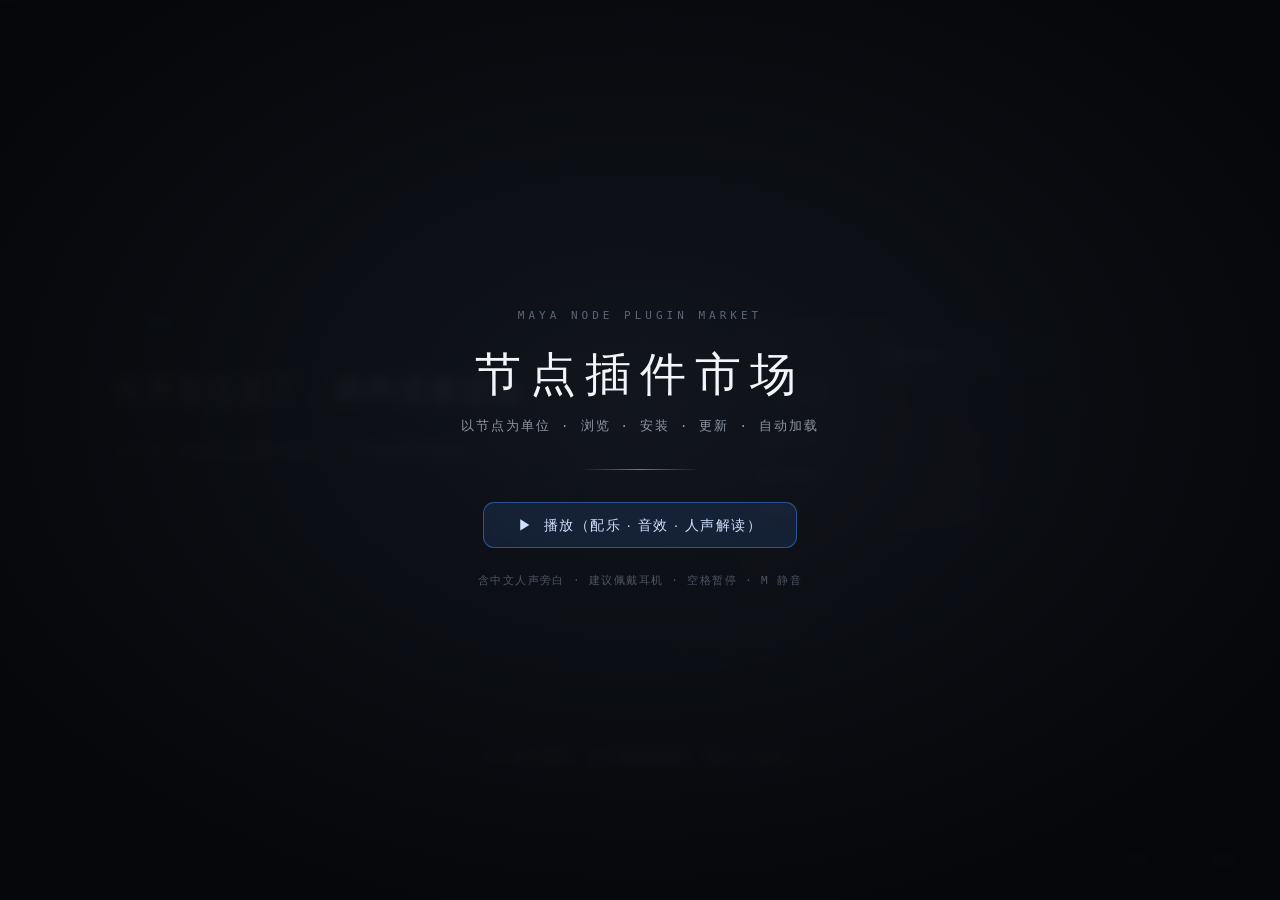
==== commit 57148eee: "chore(promo): add 4K export mode to trailer" ====
--- a/promo/node_market_trailer.html
+++ b/promo/node_market_trailer.html
@@ -102,13 +102,15 @@
 
 var canvas=document.getElementById('stage'),ctx=canvas.getContext('2d'),bar=document.getElementById('bar');
 var cw=0,ch=0,vs=1,vx=0,vy=0;
+// 导出视频的高度（?h=2160 为 4K，默认），宽度按 16:9 推算
+var EXPORT_H=2160;
 function resize(){
   var dpr=Math.min(window.devicePixelRatio||1,2);
-  // 导出视频时固定 1280×720，不受窗口尺寸影响（16:9 与 1600×900 同比例）
-  if(exportMode){cw=1280;ch=720;}
+  // 导出视频时按 EXPORT_H 渲染，不受窗口尺寸影响（16:9 与 1600×900 同比例）
+  if(exportMode){ch=EXPORT_H; cw=Math.round(ch*W/H);}
   else{cw=Math.floor(window.innerWidth*dpr); ch=Math.floor(window.innerHeight*dpr);}
   canvas.width=cw; canvas.height=ch;
-  if(exportMode){canvas.style.width='1280px'; canvas.style.height='720px';}
+  if(exportMode){canvas.style.width=(cw/4)+'px'; canvas.style.height=(ch/4)+'px';}
   else{canvas.style.width=window.innerWidth+'px'; canvas.style.height=window.innerHeight+'px';}
   vs=Math.min(cw/W,ch/H); vx=(cw-W*vs)/2; vy=(ch-H*vs)/2;
 }
@@ -1366,9 +1368,13 @@
 // ---- MP4 导出模式（?export=1）：录 canvas + 音频，人声用预生成的语音文件 ----
 var exportMode=qs.get('export')==='1';
 var narrBufs=[],narrBus=null,narrSrc=null,mixDest=null,recorder=null,recChunks=[],recDone=false;
-var capText='',capOn=false;
+var capText='',capOn=false,exportFrames=0;
 for(var ni=0;ni<NARR.length;ni++)NARR[ni].i=ni;
-if(exportMode){playing=false; resize();}   // 等语音文件加载完再开始，避免前几秒漏掉；画布锁定 1280×720
+if(exportMode){
+  // 导出分辨率高度：?h=2160(4K，默认) / 1440 / 720
+  EXPORT_H=Number(qs.get('h'))||2160;
+  playing=false; resize();   // 等语音文件加载完再开始，避免前几秒漏掉
+}
 
 function loadNarration(){
   var ac=AE.ctx();
@@ -1393,11 +1399,16 @@
   mixDest.stream.getAudioTracks().forEach(function(tr){stream.addTrack(tr);});
   var mime='',types=['video/mp4;codecs="avc1.42E01E,mp4a.40.2"','video/mp4','video/webm;codecs=vp9,opus'];
   for(var i=0;i<types.length;i++){if(MediaRecorder.isTypeSupported(types[i])){mime=types[i];break;}}
+  // 码率随分辨率等比放大（720p 约 3.2Mbps，4K 上限 20Mbps）
+  var px=cw*ch,pix=px/(1280*720);
+  var vbps=Math.round(Math.min(20000000,3200000*pix));
   try{
-    recorder=new MediaRecorder(stream,{mimeType:mime,videoBitsPerSecond:3200000,audioBitsPerSecond:112000});
+    recorder=new MediaRecorder(stream,{mimeType:mime,videoBitsPerSecond:vbps,audioBitsPerSecond:112000});
   }catch(e){recorder=null;return;}
   recChunks=[];
-  recorder.ondataavailable=function(e){if(e.data&&e.data.size)recChunks.push(e.data);};
+  recorder.ondataavailable=function(e){
+    if(e.data&&e.data.size){recChunks.push(e.data);window.__exportBytes=recChunks.reduce(function(a,b){return a+b.size;},0);}
+  };
   recorder.onstop=function(){
     var type=recorder.mimeType||'video/mp4';
     var ext=type.indexOf('mp4')>=0?'mp4':'webm';
@@ -1421,6 +1432,7 @@
 function finishExport(){
   if(recDone)return;
   recDone=true; playing=false;
+  window.__exportFrames=exportFrames;
   if(narrSrc){try{narrSrc.stop();}catch(e){}narrSrc=null;}
   if(synth){try{synth.cancel();}catch(e){}}
   if(recorder&&recorder.state!=='inactive')setTimeout(function(){try{recorder.stop();}catch(e){}},700);
@@ -1598,6 +1610,7 @@
     }
   }
   draw();
+  if(exportMode){exportFrames++;if(!(exportFrames%30)){window.__exportFrames=exportFrames;window.__exportT=t;}}
   if(audioOn)AE.pump(t,playing);
   if(audioOn){var s=AE.state(); if(s!==lastAcState){lastAcState=s;syncMute();}}
   bar.style.width=(t/DUR*100)+'%';
